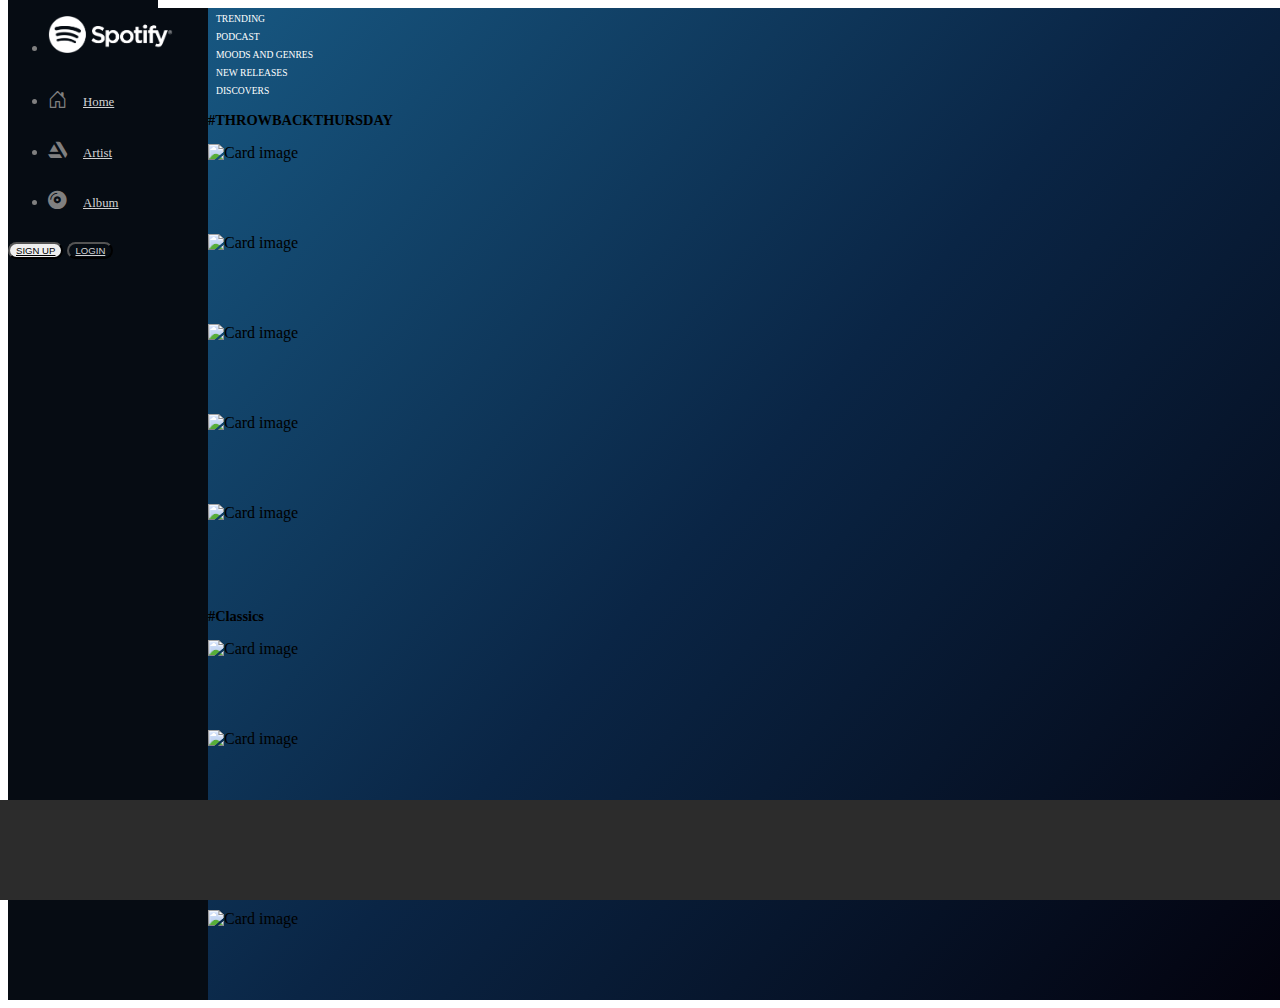
==== index.html @ 0206391d "responsive changes to both index-main and also navigation components" ====
<!DOCTYPE html>
<html lang="en">
  <head>
    <!-- Required meta tags -->
    <meta charset="utf-8" />
    <meta
      name="viewport"
      content="width=device-width, initial-scale=1, shrink-to-fit=no"
    />
    <!-- Bootstrap CSS -->
    <link
      rel="stylesheet"
      href="https://cdn.jsdelivr.net/npm/bootstrap@4.6.0/dist/css/bootstrap.min.css"
      integrity="sha384-B0vP5xmATw1+K9KRQjQERJvTumQW0nPEzvF6L/Z6nronJ3oUOFUFpCjEUQouq2+l"
      crossorigin="anonymous"
    />
    <link
      rel="stylesheet"
      href="https://cdnjs.cloudflare.com/ajax/libs/font-awesome/5.15.2/css/all.min.css"
    />
    <link
      rel="stylesheet"
      href="https://cdn.jsdelivr.net/npm/bootstrap-icons@1.4.0/font/bootstrap-icons.css"
    />
    <link rel="stylesheet" href="./css/global.css" />
    <link rel="stylesheet" href="./css/index/index.css" />
    <title>Spotify | Home</title>
  </head>
  <body>
    <section id="sidenav">
      <!-- Side-nav javascript automatically injected during window load in app.js -->
    </section>

    <!-- Main content -->
    <main id="index-main">
      <div class="container-flex p-4">
        <div class="d-flex mb-3 justify-content-center">
          <div><a href="#">TRENDING</a></div>
          <div><a href="#">PODCAST</a></div>
          <div><a href="#">MOODS AND GENRES</a></div>
          <div><a href="#">NEW RELEASES</a></div>
          <div><a href="#">DISCOVERS</a></div>
        </div>
        <div class="">
          <h3 class="text-white mb-3">#THROWBACKTHURSDAY</h3>
          <div style="width: 100%" class="row justify-content-start">
            <div class="col col-md-2">
              <div class="card bg-dark text-white">
                <img
                  class="card-img"
                  src="https://i.scdn.co/image/ab67616d0000b2733584b98b7cad9e21e79e1719"
                  alt="Card image"
                />
                <div class="card-img-overlay"></div>
              </div>
            </div>
            <div class="col col-md-2">
              <div class="card bg-dark text-white">
                <img
                  class="card-img"
                  src="https://i.scdn.co/image/ab67616d00001e025b18abb5facf12c82192bda7"
                  alt="Card image"
                />
                <div class="card-img-overlay"></div>
              </div>
            </div>
            <div class="col col-md-2">
              <div class="card bg-dark text-white">
                <!-- Goin' Places The Jacksons -->
                <img
                  class="card-img"
                  src="https://i.scdn.co/image/ab67616d00001e02c6fe3ab8798baccb899c6b9e"
                  alt="Card image"
                />
                <div class="card-img-overlay"></div>
              </div>
            </div>
            <div class="col col-md-2">
              <div class="card bg-dark text-white">
                <img
                  class="card-img"
                  src="https://i.scdn.co/image/ab67616d00001e02b3bd6493ad6e29dcd2ad5a37"
                  alt="Card image"
                />
                <div class="card-img-overlay"></div>
              </div>
            </div>
            <div class="col col-md-2">
              <div class="card bg-dark text-white">
                <img
                  class="card-img"
                  src="https://i.scdn.co/image/ab67616d00001e021d4198aa7db74082ca9c80f2"
                  alt="Card image"
                />
                <div class="card-img-overlay"></div>
              </div>
            </div>
          </div>
        </div>
        <div class="p-xs-1 p-sm-3 p-md-4">
          <h3 class="text-white mb-4">#Classics</h3>
          <div class="row">
            <div class="card bg-dark text-white">
              <!-- Phill Easy Lover -->
              <img
                class="card-img"
                src="https://i.scdn.co/image/ab67616d00001e02d05d00a34eee4d09ec104298"
                alt="Card image"
              />
              <div class="card-img-overlay"></div>
            </div>
            <div class="card bg-dark text-white">
              <img
                class="card-img"
                src="https://i.scdn.co/image/ab67616d0000b2733584b98b7cad9e21e79e1719"
                alt="Card image"
              />
              <div class="card-img-overlay"></div>
            </div>
            <div class="card bg-dark text-white">
              <!-- The Jacksons -->
              <img
                class="card-img"
                src="https://thisis-images.scdn.co/37i9dQZF1DZ06evO1sR3HY-large.jpg"
                alt="Card image"
              />
              <div class="card-img-overlay"></div>
            </div>
            <div class="card bg-dark text-white">
              <img
                class="card-img"
                src="https://i.scdn.co/image/ab67616d0000b2733584b98b7cad9e21e79e1719"
                alt="Card image"
              />
              <div class="card-img-overlay"></div>
            </div>
          </div>
        </div>
      </div>
    </main>

    <!-- playbar -->
    <div id="playbar"></div>

    <script
      src="https://code.jquery.com/jquery-3.5.1.slim.min.js"
      integrity="sha384-DfXdz2htPH0lsSSs5nCTpuj/zy4C+OGpamoFVy38MVBnE+IbbVYUew+OrCXaRkfj"
      crossorigin="anonymous"
    ></script>
    <script
      src="https://cdn.jsdelivr.net/npm/bootstrap@4.6.0/dist/js/bootstrap.bundle.min.js"
      integrity="sha384-Piv4xVNRyMGpqkS2by6br4gNJ7DXjqk09RmUpJ8jgGtD7zP9yug3goQfGII0yAns"
      crossorigin="anonymous"
    ></script>
    <script src="app.js" type="module"></script>
  </body>
</html>
---- css/global.css ----
/*
GLOBAL STYLES FOR SHARED COMPONENTS AND UI ELEMENTS
IE NAVBAR AND PLAYBAR/FOOTER
*/
body {
  min-height: 100vh;
  display: -webkit-box;
  display: -ms-flexbox;
  display: flex;
  width: 100%;
}

nav {
  height: 100%;
  color: white;
  width: 200px;
  background-color: #060c13;
}

nav .nav-container {
  top: 0;
  bottom: 0;
  position: fixed;
  background-color: #060c13;
  width: 150px;
}

nav img {
  min-width: 100px;
  max-width: 125px;
}

nav a {
  color: lightgray;
  font-weight: 500;
  font-size: 0.8rem;
  margin-bottom: 2rem;
}

nav li:first-child {
  margin-bottom: 2rem;
}

nav .menu-container {
  min-height: 80vh;
}

nav li {
  margin-bottom: 1.8rem;
  color: #808080;
  cursor: pointer;
}

nav li:hover {
  color: white;
}

nav a:hover,
nav li a:hover {
  color: white;
  text-decoration: none;
}

nav i {
  margin-right: 1rem;
  font-size: 1.2rem;
}

nav .btn {
  border-radius: 25px;
  font-size: 0.6rem;
}

nav .btn-signup a {
  color: black;
  font-size: 0.6rem;
}

nav .btn-login {
  background: none;
  color: white;
  font-size: 0.6rem;
}

nav .btn-login a {
  font-size: 0.6rem;
}

nav .btn-login:hover {
  background-color: #2c2c2c;
  color: white;
}

main {
  width: 100%;
}

#playbar {
  left: 0;
  bottom: 0;
  width: 100%;
  height: 100px;
  position: fixed;
  background-color: #2c2c2c;
}
/*# sourceMappingURL=global.css.map */
---- css/index/index.css ----
#index-main {
  background: #03020d;
  background: linear-gradient(311deg, #03020d 0%, #0a2545 51%, #175781 100%);
}

#index-main h3 {
  font-size: 0.9rem;
}

#index-main a {
  color: white;
  margin: 0 0.5rem;
  font-size: 0.6rem;
  font-weight: 500;
  text-decoration: none;
}

#index-main .card {
  min-width: 90px;
  min-height: 90px;
  max-width: 200px;
  max-height: 200px;
  cursor: pointer;
}

h1 {
  color: lightblue;
}
/*# sourceMappingURL=index.css.map */
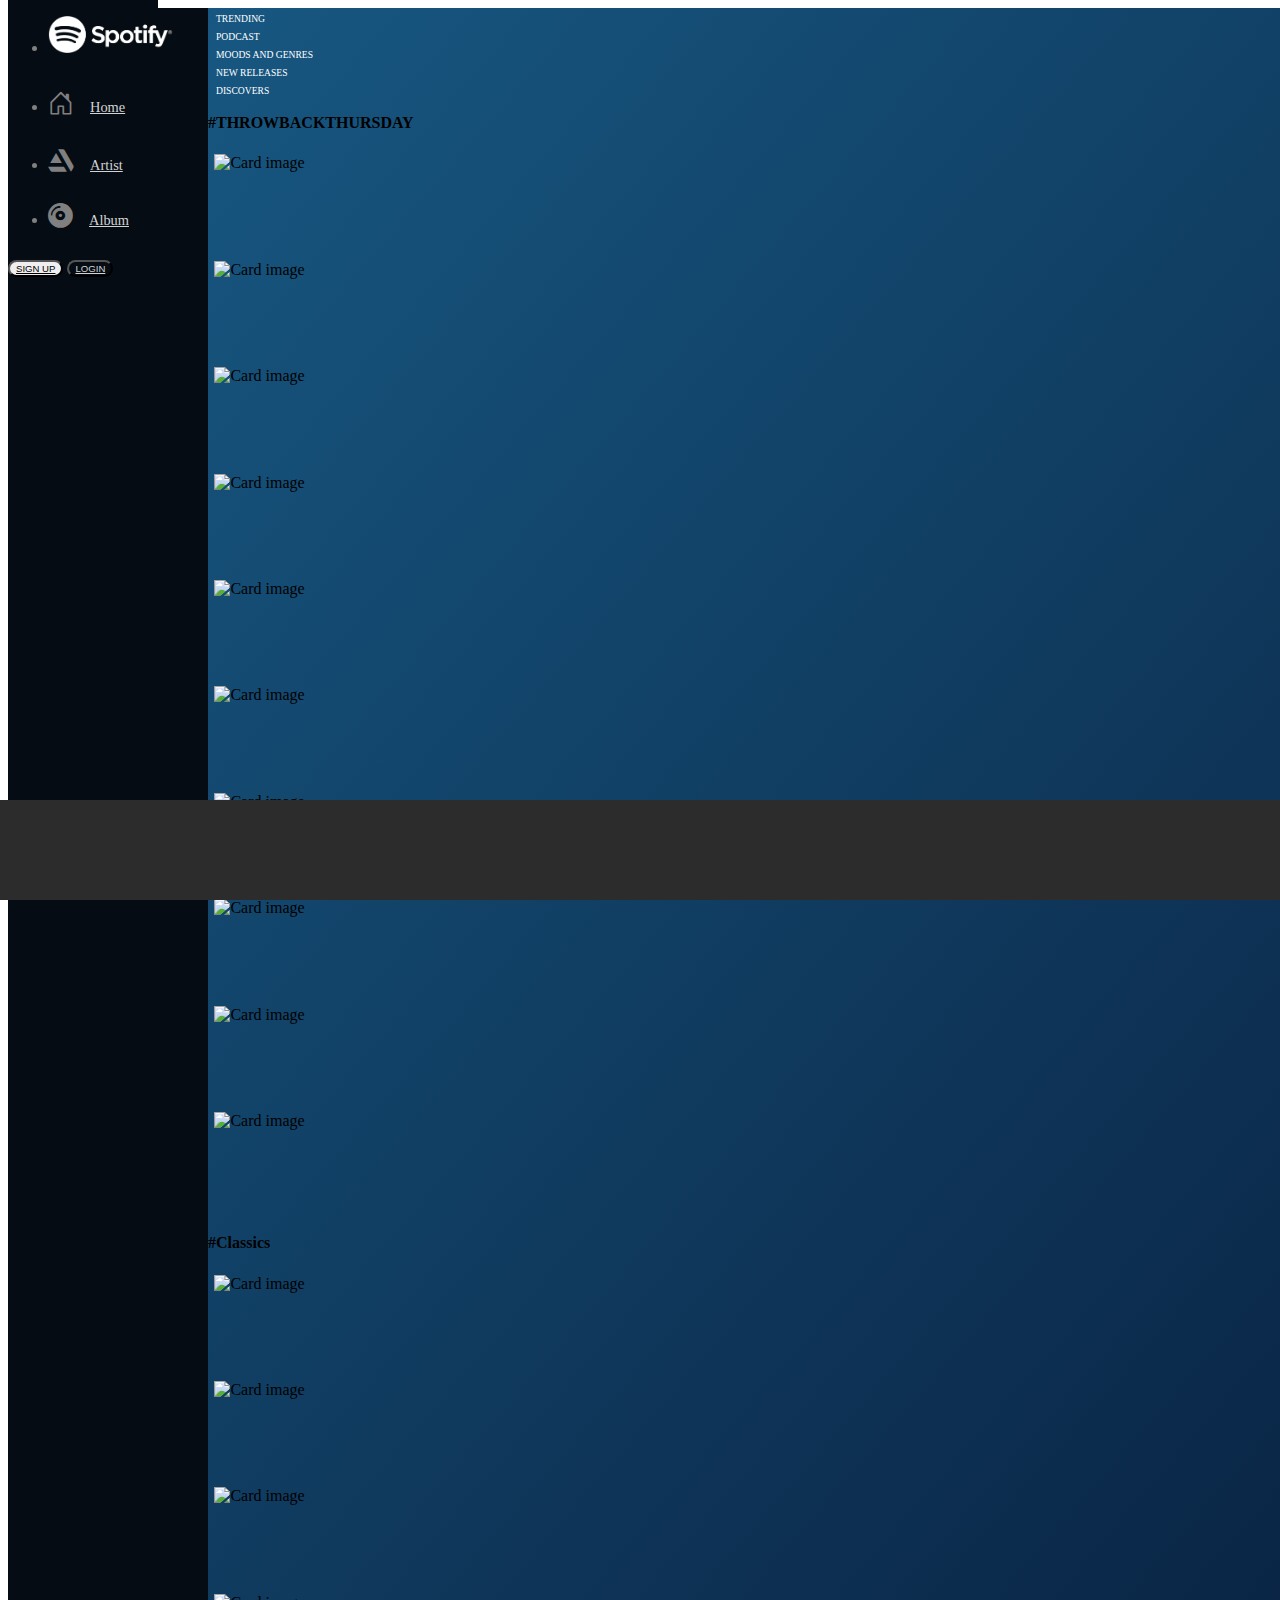
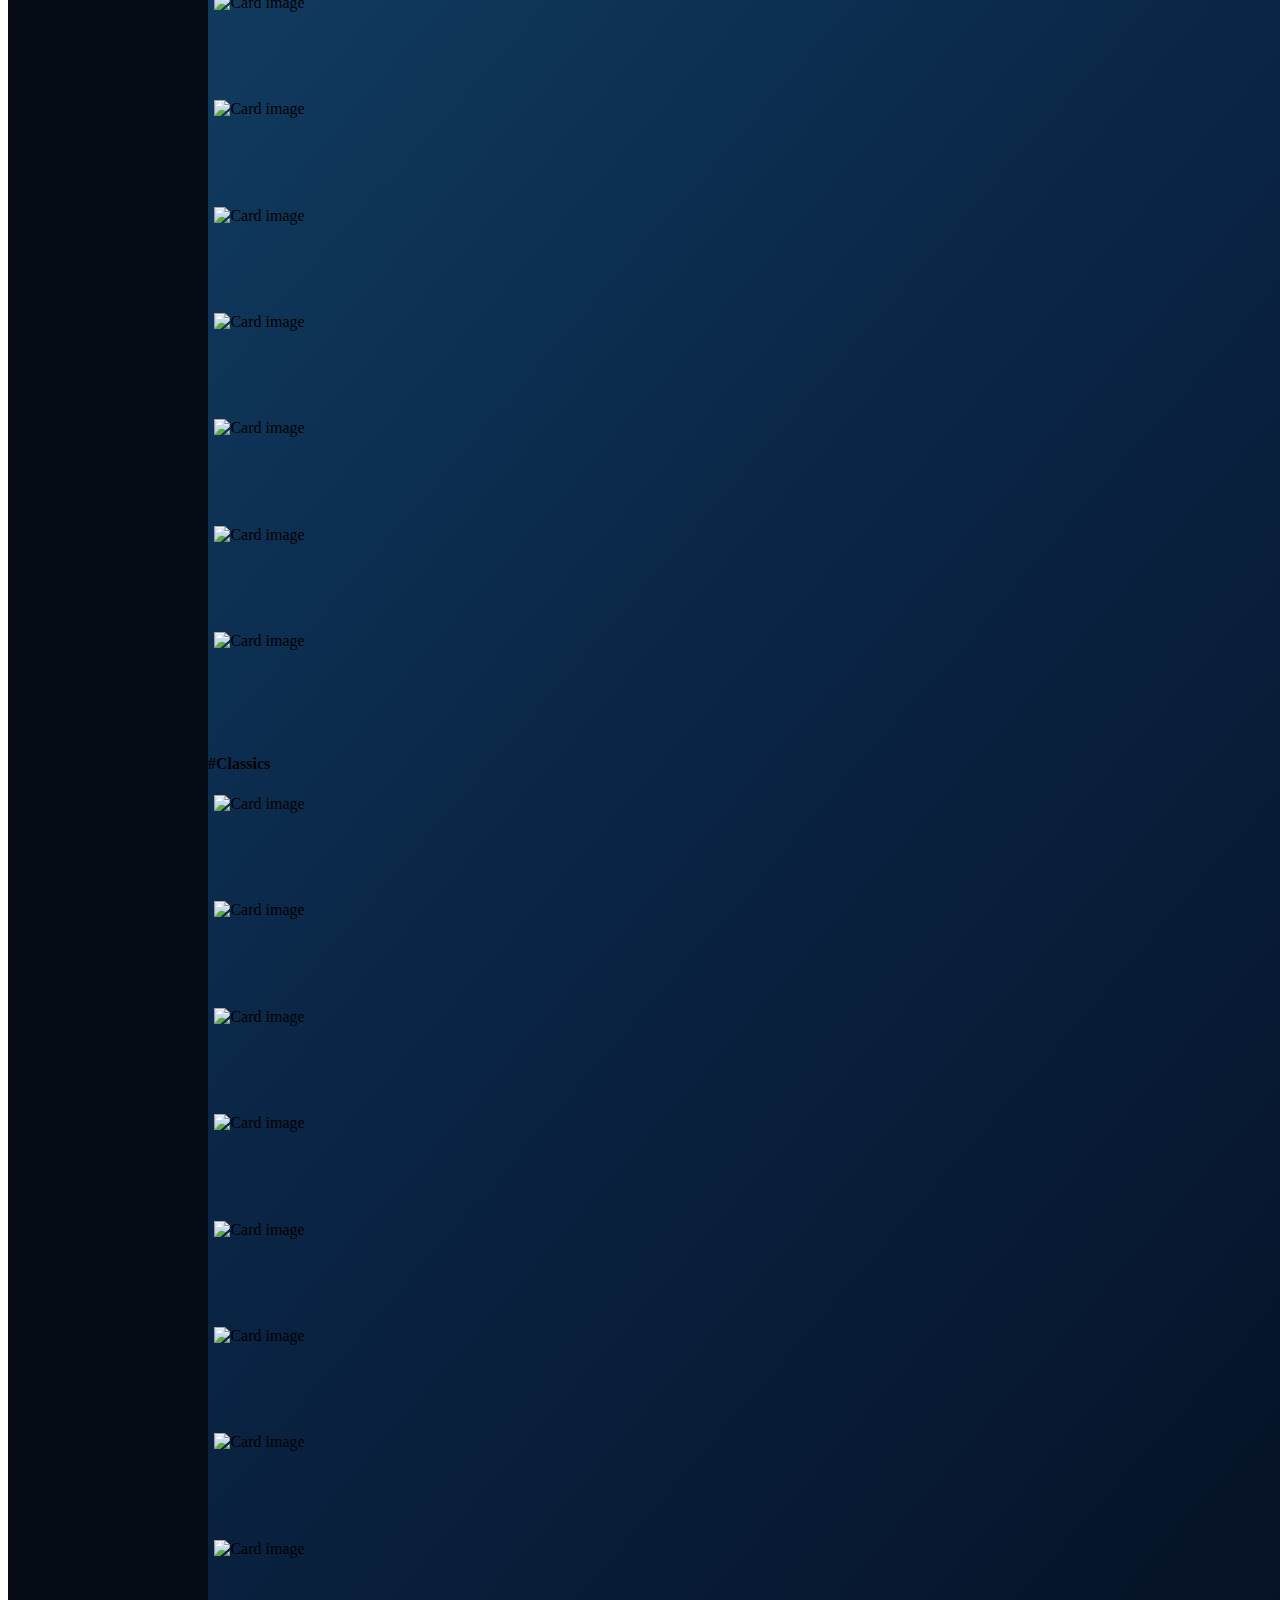
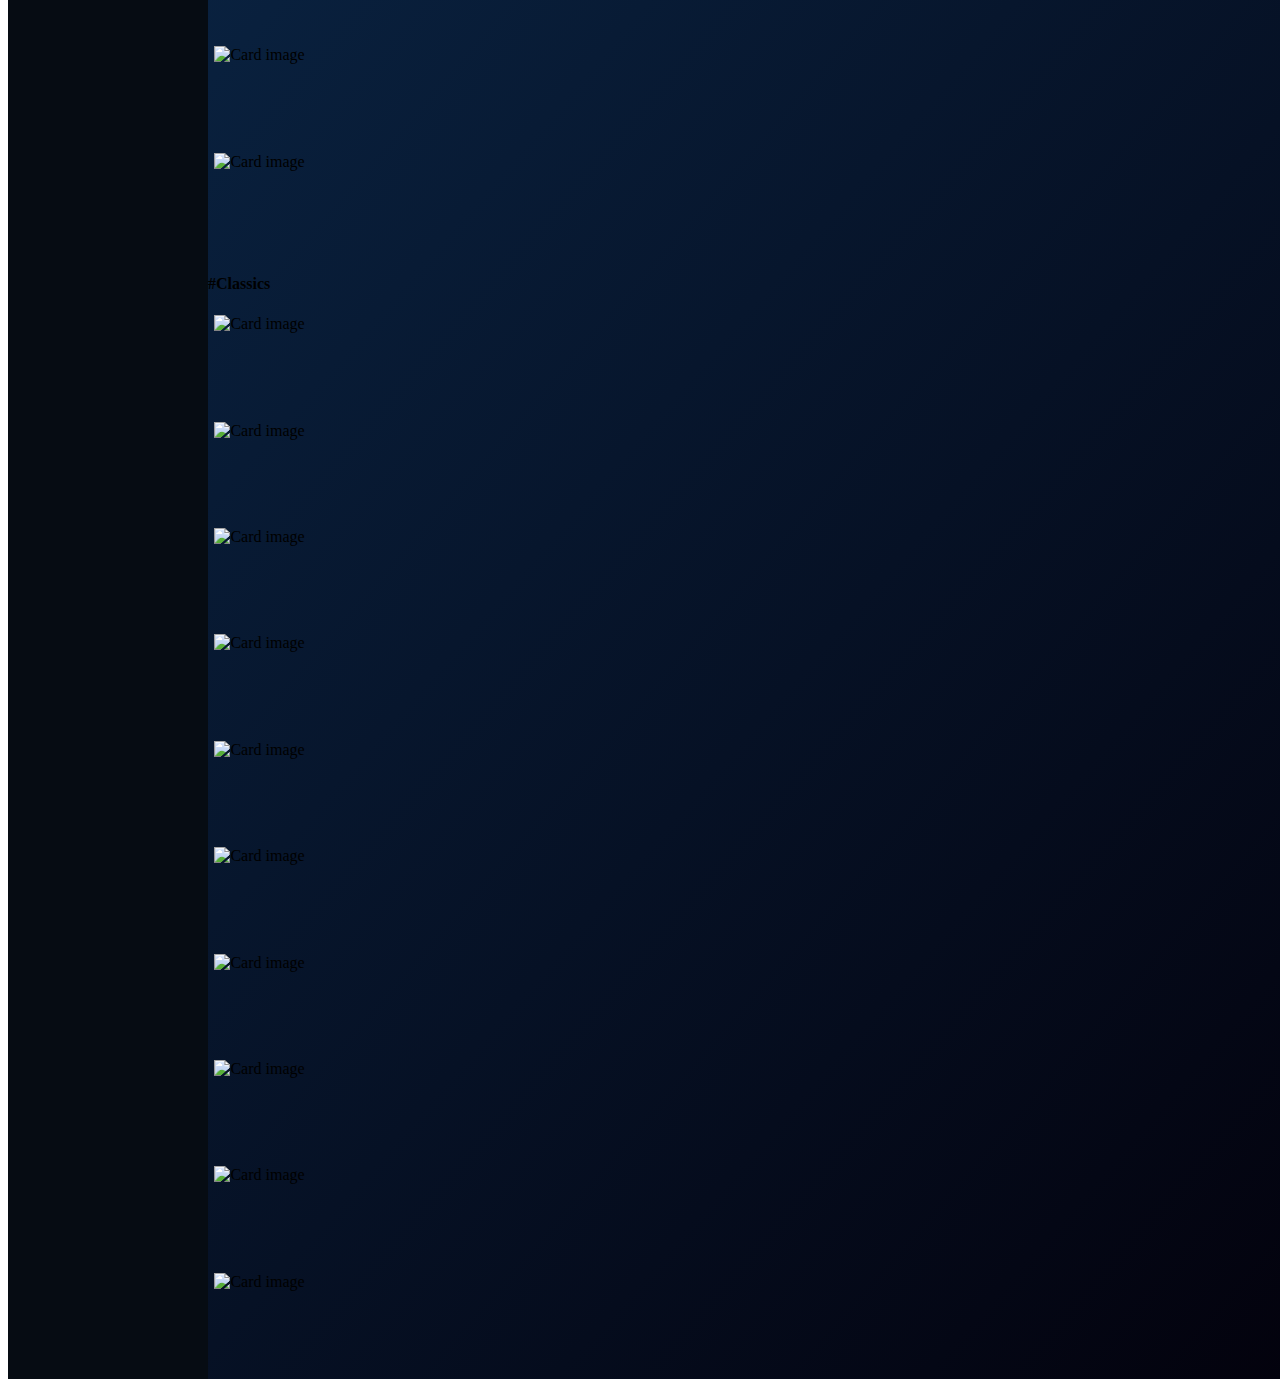
==== commit 48cfcf56: "Merge branch 'dev' into toni" ====
--- a/index.html
+++ b/index.html
@@ -34,105 +34,452 @@
     <!-- Main content -->
     <main id="index-main">
       <div class="container-flex p-4">
-        <div class="d-flex mb-3 justify-content-center">
-          <div><a href="#">TRENDING</a></div>
-          <div><a href="#">PODCAST</a></div>
-          <div><a href="#">MOODS AND GENRES</a></div>
-          <div><a href="#">NEW RELEASES</a></div>
-          <div><a href="#">DISCOVERS</a></div>
-        </div>
-        <div class="">
-          <h3 class="text-white mb-3">#THROWBACKTHURSDAY</h3>
-          <div style="width: 100%" class="row justify-content-start">
-            <div class="col col-md-2">
-              <div class="card bg-dark text-white">
-                <img
-                  class="card-img"
-                  src="https://i.scdn.co/image/ab67616d0000b2733584b98b7cad9e21e79e1719"
-                  alt="Card image"
-                />
-                <div class="card-img-overlay"></div>
-              </div>
-            </div>
-            <div class="col col-md-2">
-              <div class="card bg-dark text-white">
-                <img
-                  class="card-img"
-                  src="https://i.scdn.co/image/ab67616d00001e025b18abb5facf12c82192bda7"
-                  alt="Card image"
-                />
-                <div class="card-img-overlay"></div>
-              </div>
-            </div>
-            <div class="col col-md-2">
-              <div class="card bg-dark text-white">
-                <!-- Goin' Places The Jacksons -->
-                <img
-                  class="card-img"
-                  src="https://i.scdn.co/image/ab67616d00001e02c6fe3ab8798baccb899c6b9e"
-                  alt="Card image"
-                />
-                <div class="card-img-overlay"></div>
-              </div>
-            </div>
-            <div class="col col-md-2">
-              <div class="card bg-dark text-white">
-                <img
-                  class="card-img"
-                  src="https://i.scdn.co/image/ab67616d00001e02b3bd6493ad6e29dcd2ad5a37"
-                  alt="Card image"
-                />
-                <div class="card-img-overlay"></div>
-              </div>
-            </div>
-            <div class="col col-md-2">
-              <div class="card bg-dark text-white">
-                <img
-                  class="card-img"
-                  src="https://i.scdn.co/image/ab67616d00001e021d4198aa7db74082ca9c80f2"
-                  alt="Card image"
-                />
-                <div class="card-img-overlay"></div>
-              </div>
-            </div>
+        <div class="d-flex mb-4 justify-content-center">
+          <div class="row justify-content-center">
+            <div><a href="#">TRENDING</a></div>
+            <div><a href="#">PODCAST</a></div>
+            <div><a href="#">MOODS AND GENRES</a></div>
+            <div><a href="#">NEW RELEASES</a></div>
+            <div><a href="#">DISCOVERS</a></div>
           </div>
         </div>
-        <div class="p-xs-1 p-sm-3 p-md-4">
-          <h3 class="text-white mb-4">#Classics</h3>
-          <div class="row">
-            <div class="card bg-dark text-white">
-              <!-- Phill Easy Lover -->
-              <img
-                class="card-img"
-                src="https://i.scdn.co/image/ab67616d00001e02d05d00a34eee4d09ec104298"
-                alt="Card image"
-              />
-              <div class="card-img-overlay"></div>
-            </div>
-            <div class="card bg-dark text-white">
-              <img
-                class="card-img"
-                src="https://i.scdn.co/image/ab67616d0000b2733584b98b7cad9e21e79e1719"
-                alt="Card image"
-              />
-              <div class="card-img-overlay"></div>
-            </div>
-            <div class="card bg-dark text-white">
-              <!-- The Jacksons -->
-              <img
-                class="card-img"
-                src="https://thisis-images.scdn.co/37i9dQZF1DZ06evO1sR3HY-large.jpg"
-                alt="Card image"
-              />
-              <div class="card-img-overlay"></div>
-            </div>
-            <div class="card bg-dark text-white">
-              <img
-                class="card-img"
-                src="https://i.scdn.co/image/ab67616d0000b2733584b98b7cad9e21e79e1719"
-                alt="Card image"
-              />
-              <div class="card-img-overlay"></div>
+        <div class="mb-4 container-flex">
+          <h3 class="text-white mb-3">#THROWBACKTHURSDAY</h3>
+          <div
+            style="width: 100%"
+            class="row no-gutters flex-nowrap justify-content-start"
+          >
+            <div class="col">
+              <div class="card bg-dark text-white">
+                <img
+                  class="card-img"
+                  src="https://i.scdn.co/image/ab67616d0000b2733584b98b7cad9e21e79e1719"
+                  alt="Card image"
+                />
+                <div class="card-img-overlay"></div>
+              </div>
+            </div>
+            <div class="col">
+              <div class="card bg-dark text-white">
+                <img
+                  class="card-img"
+                  src="https://i.scdn.co/image/ab67616d00001e025b18abb5facf12c82192bda7"
+                  alt="Card image"
+                />
+                <div class="card-img-overlay"></div>
+              </div>
+            </div>
+            <div class="col">
+              <div class="card bg-dark text-white">
+                <!-- Goin' Places The Jacksons -->
+                <img
+                  class="card-img"
+                  src="https://i.scdn.co/image/ab67616d00001e02c6fe3ab8798baccb899c6b9e"
+                  alt="Card image"
+                />
+                <div class="card-img-overlay"></div>
+              </div>
+            </div>
+            <div class="col">
+              <div class="card bg-dark text-white">
+                <img
+                  class="card-img"
+                  src="https://i.scdn.co/image/ab67616d00001e02b3bd6493ad6e29dcd2ad5a37"
+                  alt="Card image"
+                />
+                <div class="card-img-overlay"></div>
+              </div>
+            </div>
+            <div class="col">
+              <div class="card bg-dark text-white">
+                <img
+                  class="card-img"
+                  src="https://i.scdn.co/image/ab67616d00001e021d4198aa7db74082ca9c80f2"
+                  alt="Card image"
+                />
+                <div class="card-img-overlay"></div>
+              </div>
+            </div>
+            <div class="col">
+              <div class="card bg-dark text-white">
+                <img
+                  class="card-img"
+                  src="https://i.scdn.co/image/ab67616d0000b2733584b98b7cad9e21e79e1719"
+                  alt="Card image"
+                />
+                <div class="card-img-overlay"></div>
+              </div>
+            </div>
+            <div class="col">
+              <div class="card bg-dark text-white">
+                <img
+                  class="card-img"
+                  src="https://i.scdn.co/image/ab67616d00001e025b18abb5facf12c82192bda7"
+                  alt="Card image"
+                />
+                <div class="card-img-overlay"></div>
+              </div>
+            </div>
+            <div class="col">
+              <div class="card bg-dark text-white">
+                <!-- Goin' Places The Jacksons -->
+                <img
+                  class="card-img"
+                  src="https://i.scdn.co/image/ab67616d00001e02c6fe3ab8798baccb899c6b9e"
+                  alt="Card image"
+                />
+                <div class="card-img-overlay"></div>
+              </div>
+            </div>
+            <div class="col">
+              <div class="card bg-dark text-white">
+                <img
+                  class="card-img"
+                  src="https://i.scdn.co/image/ab67616d00001e02b3bd6493ad6e29dcd2ad5a37"
+                  alt="Card image"
+                />
+                <div class="card-img-overlay"></div>
+              </div>
+            </div>
+            <div class="col">
+              <div class="card bg-dark text-white">
+                <img
+                  class="card-img"
+                  src="https://i.scdn.co/image/ab67616d00001e021d4198aa7db74082ca9c80f2"
+                  alt="Card image"
+                />
+                <div class="card-img-overlay"></div>
+              </div>
+            </div>
+          </div>
+        </div>
+        <div class="mb-4 container-flex">
+          <h3 class="text-white mb-3">#Classics</h3>
+          <div
+            style="width: 100%"
+            class="row no-gutters flex-nowrap justify-content-start"
+          >
+            <div class="col">
+              <div class="card bg-dark text-white">
+                <img
+                  class="card-img"
+                  src="https://i.scdn.co/image/ab67616d0000b2733584b98b7cad9e21e79e1719"
+                  alt="Card image"
+                />
+                <div class="card-img-overlay"></div>
+              </div>
+            </div>
+            <div class="col">
+              <div class="card bg-dark text-white">
+                <img
+                  class="card-img"
+                  src="https://i.scdn.co/image/ab67616d00001e025b18abb5facf12c82192bda7"
+                  alt="Card image"
+                />
+                <div class="card-img-overlay"></div>
+              </div>
+            </div>
+            <div class="col">
+              <div class="card bg-dark text-white">
+                <!-- Goin' Places The Jacksons -->
+                <img
+                  class="card-img"
+                  src="https://i.scdn.co/image/ab67616d00001e02c6fe3ab8798baccb899c6b9e"
+                  alt="Card image"
+                />
+                <div class="card-img-overlay"></div>
+              </div>
+            </div>
+            <div class="col">
+              <div class="card bg-dark text-white">
+                <img
+                  class="card-img"
+                  src="https://i.scdn.co/image/ab67616d00001e02b3bd6493ad6e29dcd2ad5a37"
+                  alt="Card image"
+                />
+                <div class="card-img-overlay"></div>
+              </div>
+            </div>
+            <div class="col">
+              <div class="card bg-dark text-white">
+                <img
+                  class="card-img"
+                  src="https://i.scdn.co/image/ab67616d00001e021d4198aa7db74082ca9c80f2"
+                  alt="Card image"
+                />
+                <div class="card-img-overlay"></div>
+              </div>
+            </div>
+            <div class="col">
+              <div class="card bg-dark text-white">
+                <img
+                  class="card-img"
+                  src="https://i.scdn.co/image/ab67616d0000b2733584b98b7cad9e21e79e1719"
+                  alt="Card image"
+                />
+                <div class="card-img-overlay"></div>
+              </div>
+            </div>
+            <div class="col">
+              <div class="card bg-dark text-white">
+                <img
+                  class="card-img"
+                  src="https://i.scdn.co/image/ab67616d00001e025b18abb5facf12c82192bda7"
+                  alt="Card image"
+                />
+                <div class="card-img-overlay"></div>
+              </div>
+            </div>
+            <div class="col">
+              <div class="card bg-dark text-white">
+                <!-- Goin' Places The Jacksons -->
+                <img
+                  class="card-img"
+                  src="https://i.scdn.co/image/ab67616d00001e02c6fe3ab8798baccb899c6b9e"
+                  alt="Card image"
+                />
+                <div class="card-img-overlay"></div>
+              </div>
+            </div>
+            <div class="col">
+              <div class="card bg-dark text-white">
+                <img
+                  class="card-img"
+                  src="https://i.scdn.co/image/ab67616d00001e02b3bd6493ad6e29dcd2ad5a37"
+                  alt="Card image"
+                />
+                <div class="card-img-overlay"></div>
+              </div>
+            </div>
+            <div class="col">
+              <div class="card bg-dark text-white">
+                <img
+                  class="card-img"
+                  src="https://i.scdn.co/image/ab67616d00001e021d4198aa7db74082ca9c80f2"
+                  alt="Card image"
+                />
+                <div class="card-img-overlay"></div>
+              </div>
+            </div>
+          </div>
+        </div>
+        <div class="mb-4 container-flex">
+          <h3 class="text-white mb-3">#Classics</h3>
+          <div
+            style="width: 100%"
+            class="row no-gutters flex-nowrap justify-content-start"
+          >
+            <div class="col">
+              <div class="card bg-dark text-white">
+                <img
+                  class="card-img"
+                  src="https://i.scdn.co/image/ab67616d0000b2733584b98b7cad9e21e79e1719"
+                  alt="Card image"
+                />
+                <div class="card-img-overlay"></div>
+              </div>
+            </div>
+            <div class="col">
+              <div class="card bg-dark text-white">
+                <img
+                  class="card-img"
+                  src="https://i.scdn.co/image/ab67616d00001e025b18abb5facf12c82192bda7"
+                  alt="Card image"
+                />
+                <div class="card-img-overlay"></div>
+              </div>
+            </div>
+            <div class="col">
+              <div class="card bg-dark text-white">
+                <!-- Goin' Places The Jacksons -->
+                <img
+                  class="card-img"
+                  src="https://i.scdn.co/image/ab67616d00001e02c6fe3ab8798baccb899c6b9e"
+                  alt="Card image"
+                />
+                <div class="card-img-overlay"></div>
+              </div>
+            </div>
+            <div class="col">
+              <div class="card bg-dark text-white">
+                <img
+                  class="card-img"
+                  src="https://i.scdn.co/image/ab67616d00001e02b3bd6493ad6e29dcd2ad5a37"
+                  alt="Card image"
+                />
+                <div class="card-img-overlay"></div>
+              </div>
+            </div>
+            <div class="col">
+              <div class="card bg-dark text-white">
+                <img
+                  class="card-img"
+                  src="https://i.scdn.co/image/ab67616d00001e021d4198aa7db74082ca9c80f2"
+                  alt="Card image"
+                />
+                <div class="card-img-overlay"></div>
+              </div>
+            </div>
+            <div class="col">
+              <div class="card bg-dark text-white">
+                <img
+                  class="card-img"
+                  src="https://i.scdn.co/image/ab67616d0000b2733584b98b7cad9e21e79e1719"
+                  alt="Card image"
+                />
+                <div class="card-img-overlay"></div>
+              </div>
+            </div>
+            <div class="col">
+              <div class="card bg-dark text-white">
+                <img
+                  class="card-img"
+                  src="https://i.scdn.co/image/ab67616d00001e025b18abb5facf12c82192bda7"
+                  alt="Card image"
+                />
+                <div class="card-img-overlay"></div>
+              </div>
+            </div>
+            <div class="col">
+              <div class="card bg-dark text-white">
+                <!-- Goin' Places The Jacksons -->
+                <img
+                  class="card-img"
+                  src="https://i.scdn.co/image/ab67616d00001e02c6fe3ab8798baccb899c6b9e"
+                  alt="Card image"
+                />
+                <div class="card-img-overlay"></div>
+              </div>
+            </div>
+            <div class="col">
+              <div class="card bg-dark text-white">
+                <img
+                  class="card-img"
+                  src="https://i.scdn.co/image/ab67616d00001e02b3bd6493ad6e29dcd2ad5a37"
+                  alt="Card image"
+                />
+                <div class="card-img-overlay"></div>
+              </div>
+            </div>
+            <div class="col">
+              <div class="card bg-dark text-white">
+                <img
+                  class="card-img"
+                  src="https://i.scdn.co/image/ab67616d00001e021d4198aa7db74082ca9c80f2"
+                  alt="Card image"
+                />
+                <div class="card-img-overlay"></div>
+              </div>
+            </div>
+          </div>
+        </div>
+        <div class="mb-4 container-flex">
+          <h3 class="text-white mb-3">#Classics</h3>
+          <div
+            style="width: 100%"
+            class="row no-gutters flex-nowrap justify-content-start"
+          >
+            <div class="col">
+              <div class="card bg-dark text-white">
+                <img
+                  class="card-img"
+                  src="https://i.scdn.co/image/ab67616d0000b2733584b98b7cad9e21e79e1719"
+                  alt="Card image"
+                />
+                <div class="card-img-overlay"></div>
+              </div>
+            </div>
+            <div class="col">
+              <div class="card bg-dark text-white">
+                <img
+                  class="card-img"
+                  src="https://i.scdn.co/image/ab67616d00001e025b18abb5facf12c82192bda7"
+                  alt="Card image"
+                />
+                <div class="card-img-overlay"></div>
+              </div>
+            </div>
+            <div class="col">
+              <div class="card bg-dark text-white">
+                <!-- Goin' Places The Jacksons -->
+                <img
+                  class="card-img"
+                  src="https://i.scdn.co/image/ab67616d00001e02c6fe3ab8798baccb899c6b9e"
+                  alt="Card image"
+                />
+                <div class="card-img-overlay"></div>
+              </div>
+            </div>
+            <div class="col">
+              <div class="card bg-dark text-white">
+                <img
+                  class="card-img"
+                  src="https://i.scdn.co/image/ab67616d00001e02b3bd6493ad6e29dcd2ad5a37"
+                  alt="Card image"
+                />
+                <div class="card-img-overlay"></div>
+              </div>
+            </div>
+            <div class="col">
+              <div class="card bg-dark text-white">
+                <img
+                  class="card-img"
+                  src="https://i.scdn.co/image/ab67616d00001e021d4198aa7db74082ca9c80f2"
+                  alt="Card image"
+                />
+                <div class="card-img-overlay"></div>
+              </div>
+            </div>
+            <div class="col">
+              <div class="card bg-dark text-white">
+                <img
+                  class="card-img"
+                  src="https://i.scdn.co/image/ab67616d0000b2733584b98b7cad9e21e79e1719"
+                  alt="Card image"
+                />
+                <div class="card-img-overlay"></div>
+              </div>
+            </div>
+            <div class="col">
+              <div class="card bg-dark text-white">
+                <img
+                  class="card-img"
+                  src="https://i.scdn.co/image/ab67616d00001e025b18abb5facf12c82192bda7"
+                  alt="Card image"
+                />
+                <div class="card-img-overlay"></div>
+              </div>
+            </div>
+            <div class="col">
+              <div class="card bg-dark text-white">
+                <!-- Goin' Places The Jacksons -->
+                <img
+                  class="card-img"
+                  src="https://i.scdn.co/image/ab67616d00001e02c6fe3ab8798baccb899c6b9e"
+                  alt="Card image"
+                />
+                <div class="card-img-overlay"></div>
+              </div>
+            </div>
+            <div class="col">
+              <div class="card bg-dark text-white">
+                <img
+                  class="card-img"
+                  src="https://i.scdn.co/image/ab67616d00001e02b3bd6493ad6e29dcd2ad5a37"
+                  alt="Card image"
+                />
+                <div class="card-img-overlay"></div>
+              </div>
+            </div>
+            <div class="col">
+              <div class="card bg-dark text-white">
+                <img
+                  class="card-img"
+                  src="https://i.scdn.co/image/ab67616d00001e021d4198aa7db74082ca9c80f2"
+                  alt="Card image"
+                />
+                <div class="card-img-overlay"></div>
+              </div>
             </div>
           </div>
         </div>
--- a/css/global.css
+++ b/css/global.css
@@ -33,7 +33,7 @@
 nav a {
   color: lightgray;
   font-weight: 500;
-  font-size: 0.8rem;
+  font-size: 0.9rem;
   margin-bottom: 2rem;
 }
 
@@ -63,7 +63,7 @@
 
 nav i {
   margin-right: 1rem;
-  font-size: 1.2rem;
+  font-size: 1.6rem;
 }
 
 nav .btn {
@@ -103,4 +103,10 @@
   position: fixed;
   background-color: #2c2c2c;
 }
+
+@media screen and (max-width: 768px) {
+  #sidenav {
+    display: none;
+  }
+}
 /*# sourceMappingURL=global.css.map */--- a/css/index/index.css
+++ b/css/index/index.css
@@ -4,7 +4,11 @@
 }
 
 #index-main h3 {
-  font-size: 0.9rem;
+  font-size: 1rem;
+}
+
+#index-main .row {
+  overflow: hidden;
 }
 
 #index-main a {
@@ -16,10 +20,11 @@
 }
 
 #index-main .card {
-  min-width: 90px;
-  min-height: 90px;
+  min-width: 100px;
+  min-height: 100px;
   max-width: 200px;
   max-height: 200px;
+  margin: 0.4rem;
   cursor: pointer;
 }
 
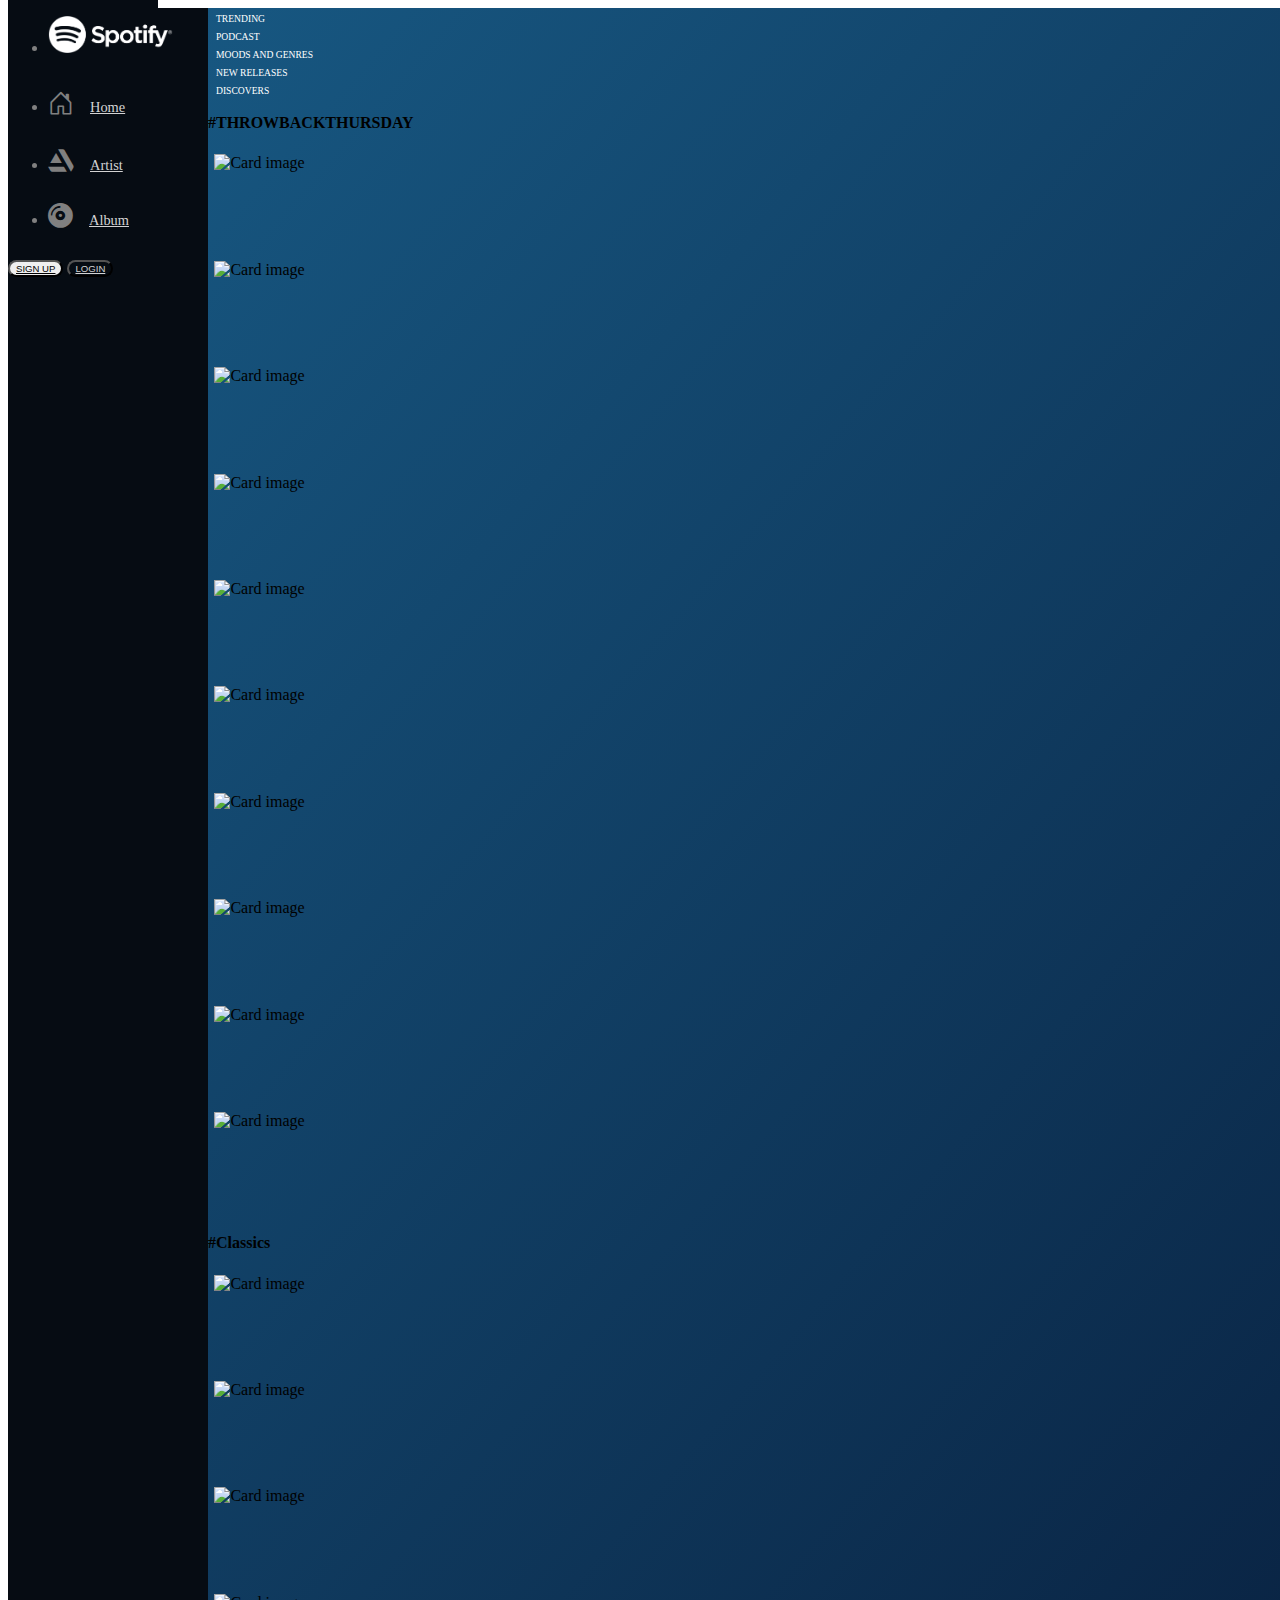
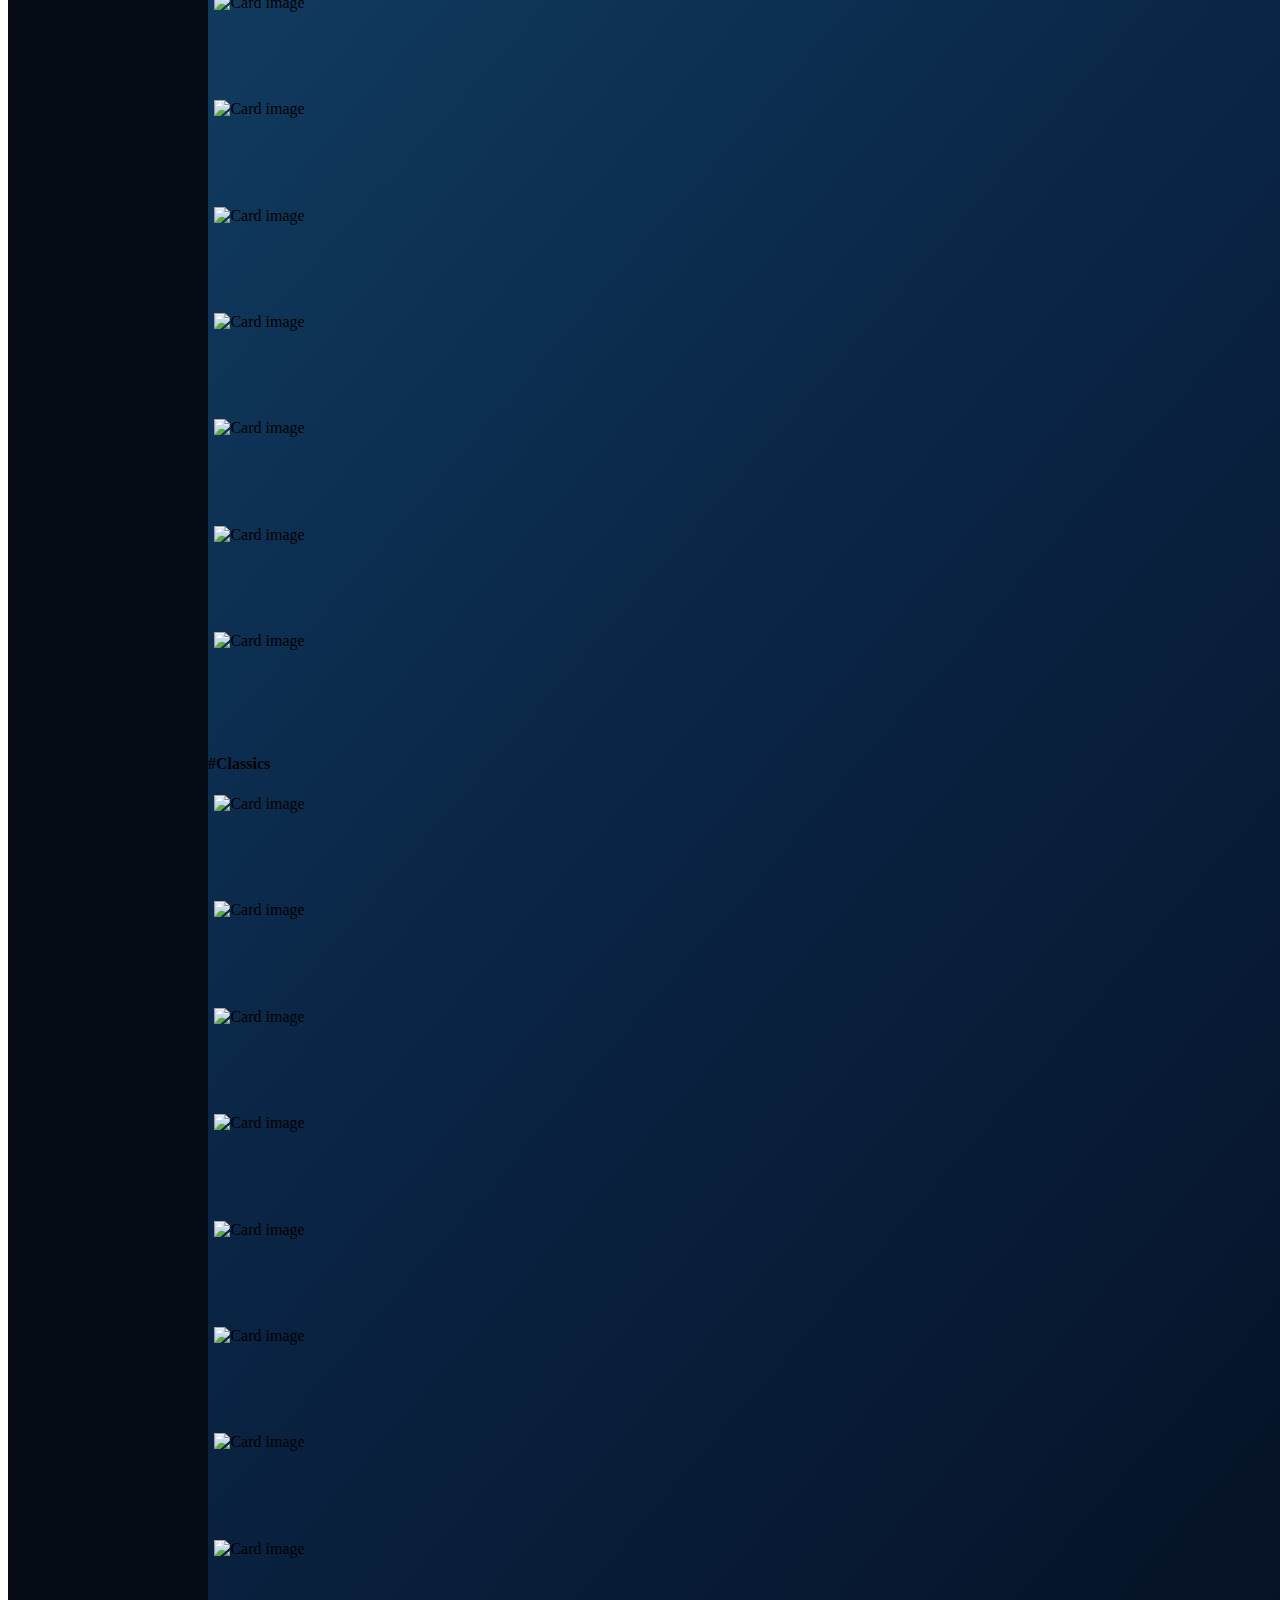
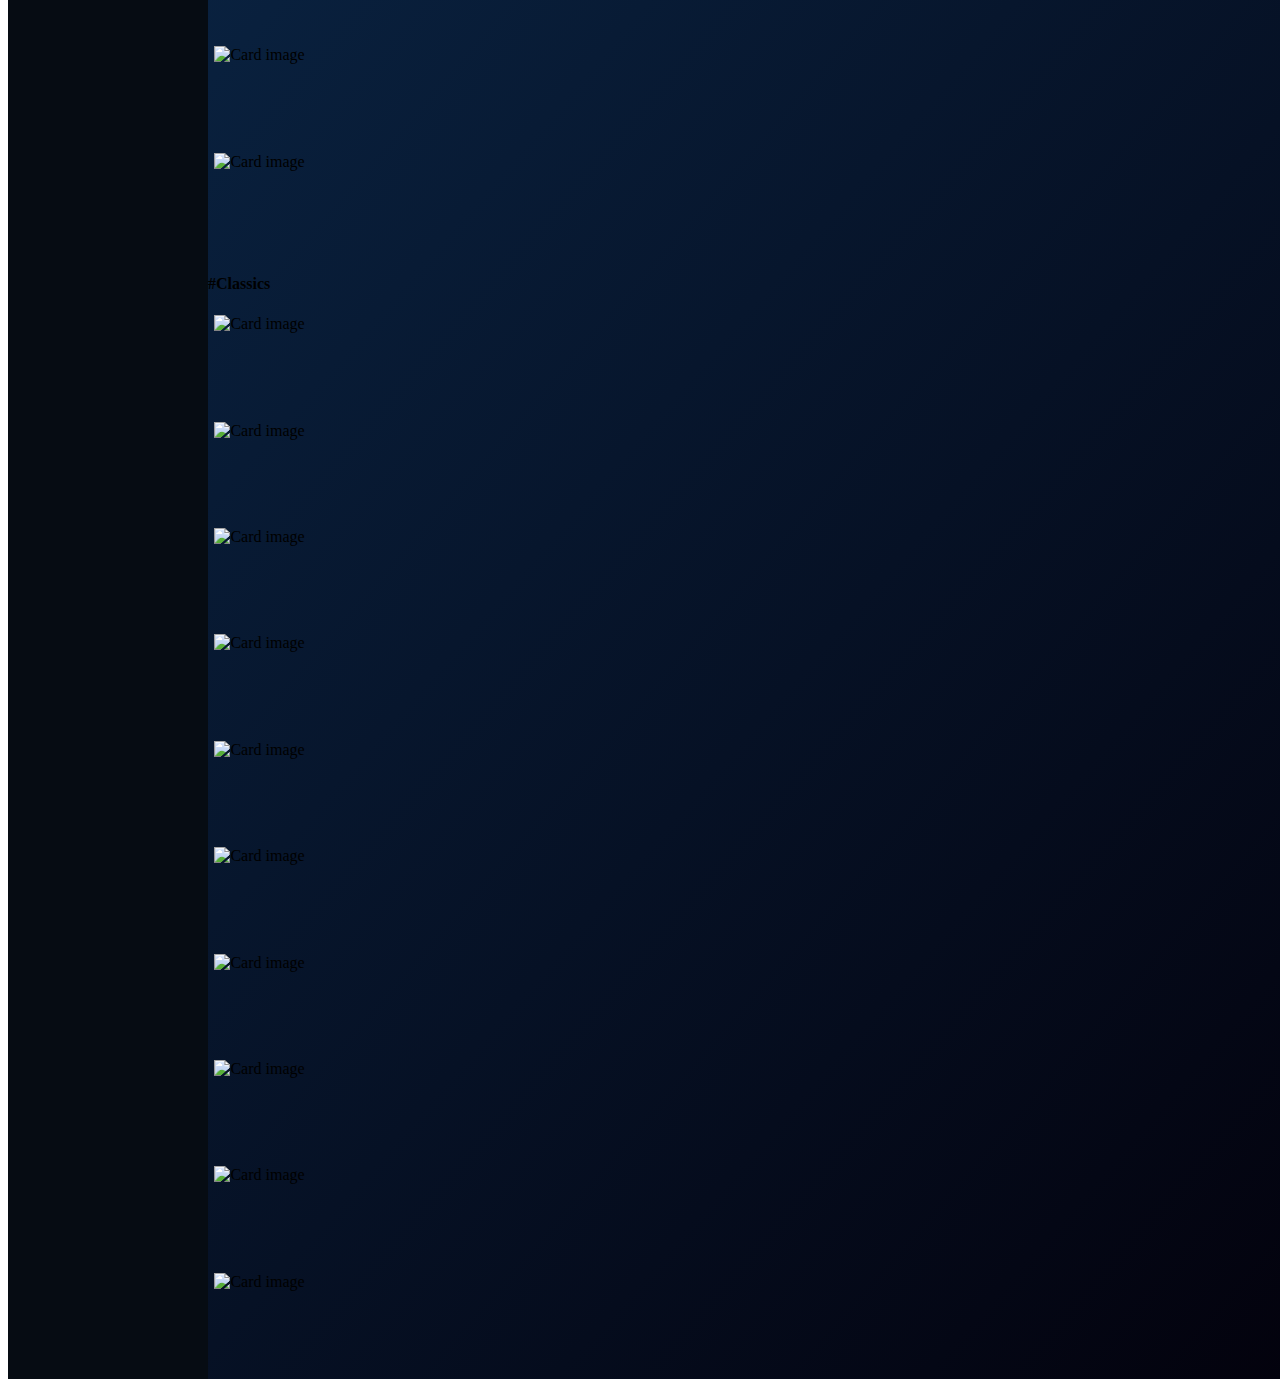
==== commit 978c4092: "added title logo" ====
--- a/index.html
+++ b/index.html
@@ -25,6 +25,7 @@
     <link rel="stylesheet" href="./css/global.css" />
     <link rel="stylesheet" href="./css/index/index.css" />
     <title>Spotify | Home</title>
+    <link rel="icon" href="../assets/favicon.ico" type="image/x-icon" />
   </head>
   <body>
     <section id="sidenav">
--- a/css/global.css
+++ b/css/global.css
@@ -7,6 +7,10 @@
   display: -webkit-box;
   display: -ms-flexbox;
   display: flex;
+  width: 100%;
+}
+
+main {
   width: 100%;
 }
 
@@ -91,17 +95,29 @@
   color: white;
 }
 
-main {
-  width: 100%;
-}
-
-#playbar {
+footer {
   left: 0;
   bottom: 0;
   width: 100%;
   height: 100px;
   position: fixed;
   background-color: #2c2c2c;
+  color: white;
+}
+
+footer a {
+  color: lightgray;
+  text-decoration: none;
+}
+
+footer a:hover,
+footer i:hover {
+  color: white;
+  text-decoration: none;
+}
+
+footer i {
+  font-size: 1.4rem;
 }
 
 @media screen and (max-width: 768px) {
@@ -109,4 +125,10 @@
     display: none;
   }
 }
+
+@media screen and (min-width: 768px) {
+  #mobile-footer-container {
+    display: none;
+  }
+}
 /*# sourceMappingURL=global.css.map */--- a/css/index/index.css
+++ b/css/index/index.css
@@ -22,8 +22,8 @@
 #index-main .card {
   min-width: 100px;
   min-height: 100px;
-  max-width: 200px;
-  max-height: 200px;
+  max-width: 250px;
+  max-height: 250px;
   margin: 0.4rem;
   cursor: pointer;
 }
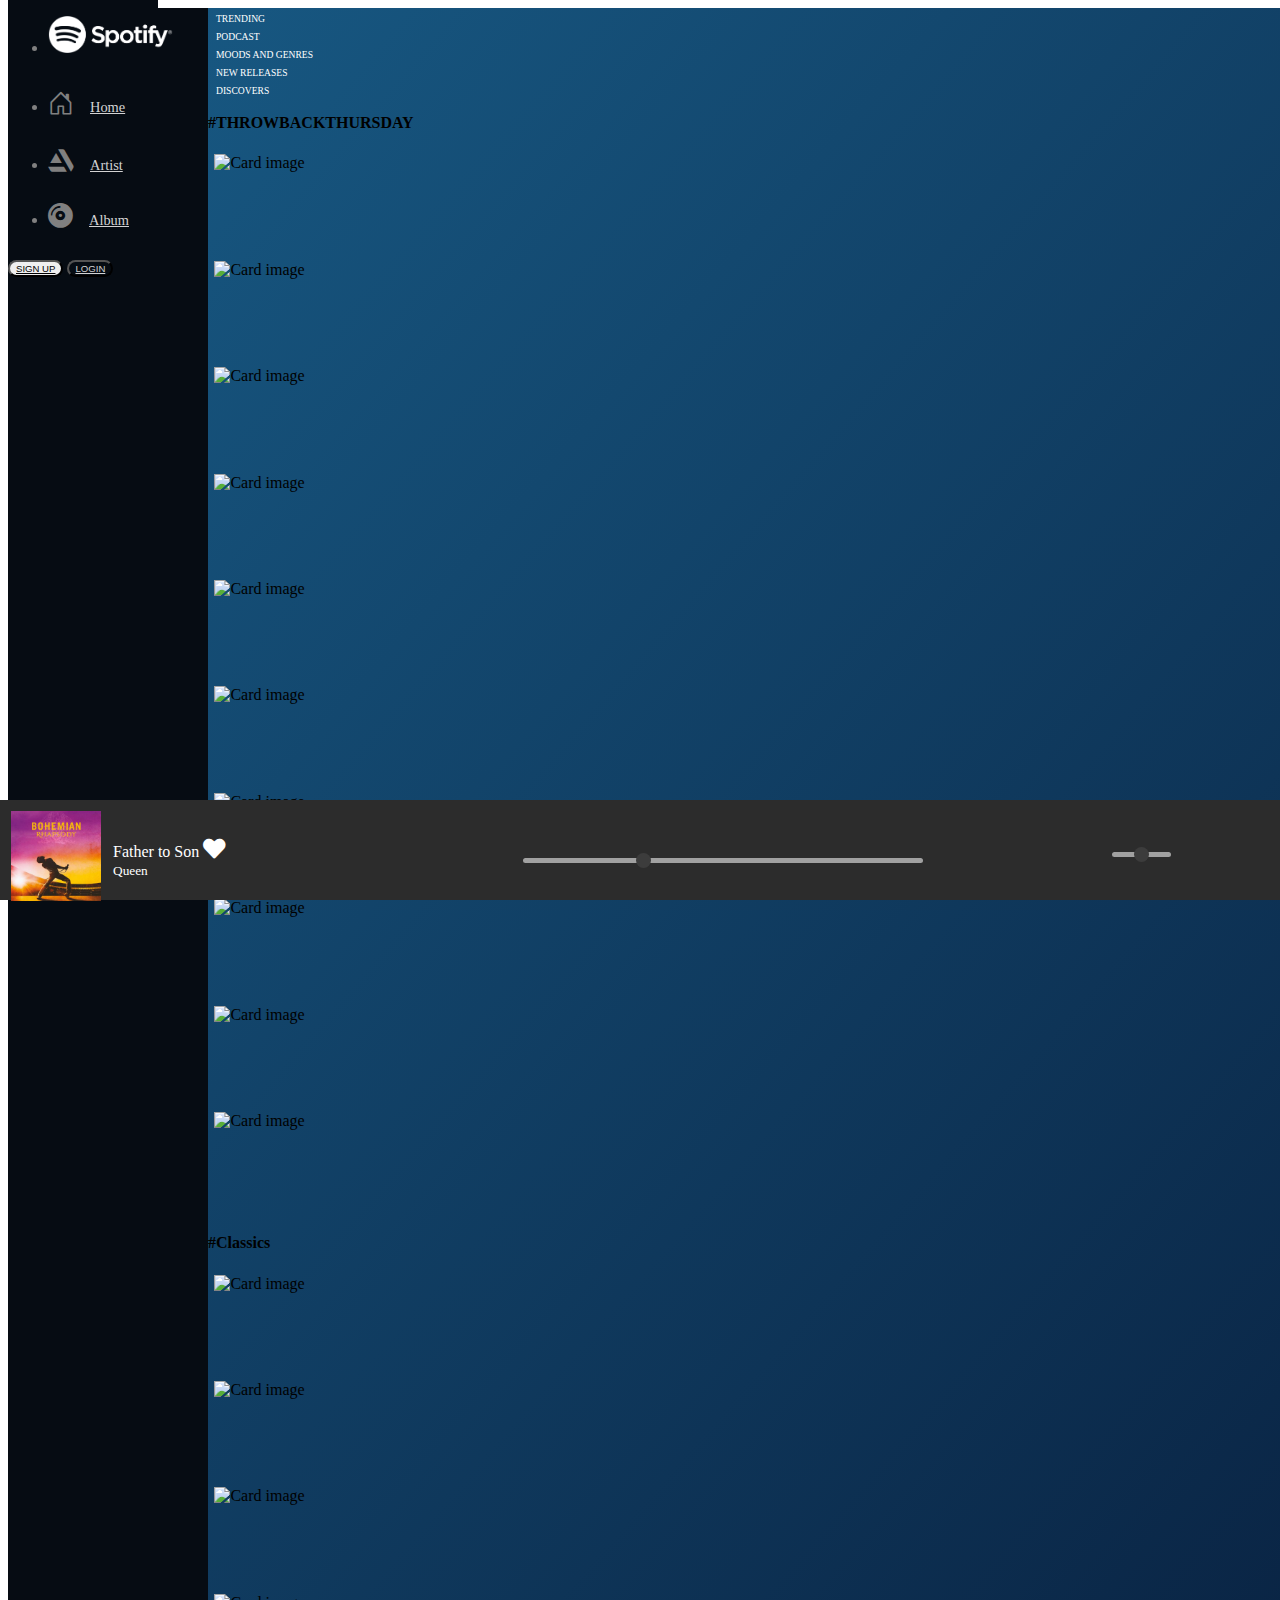
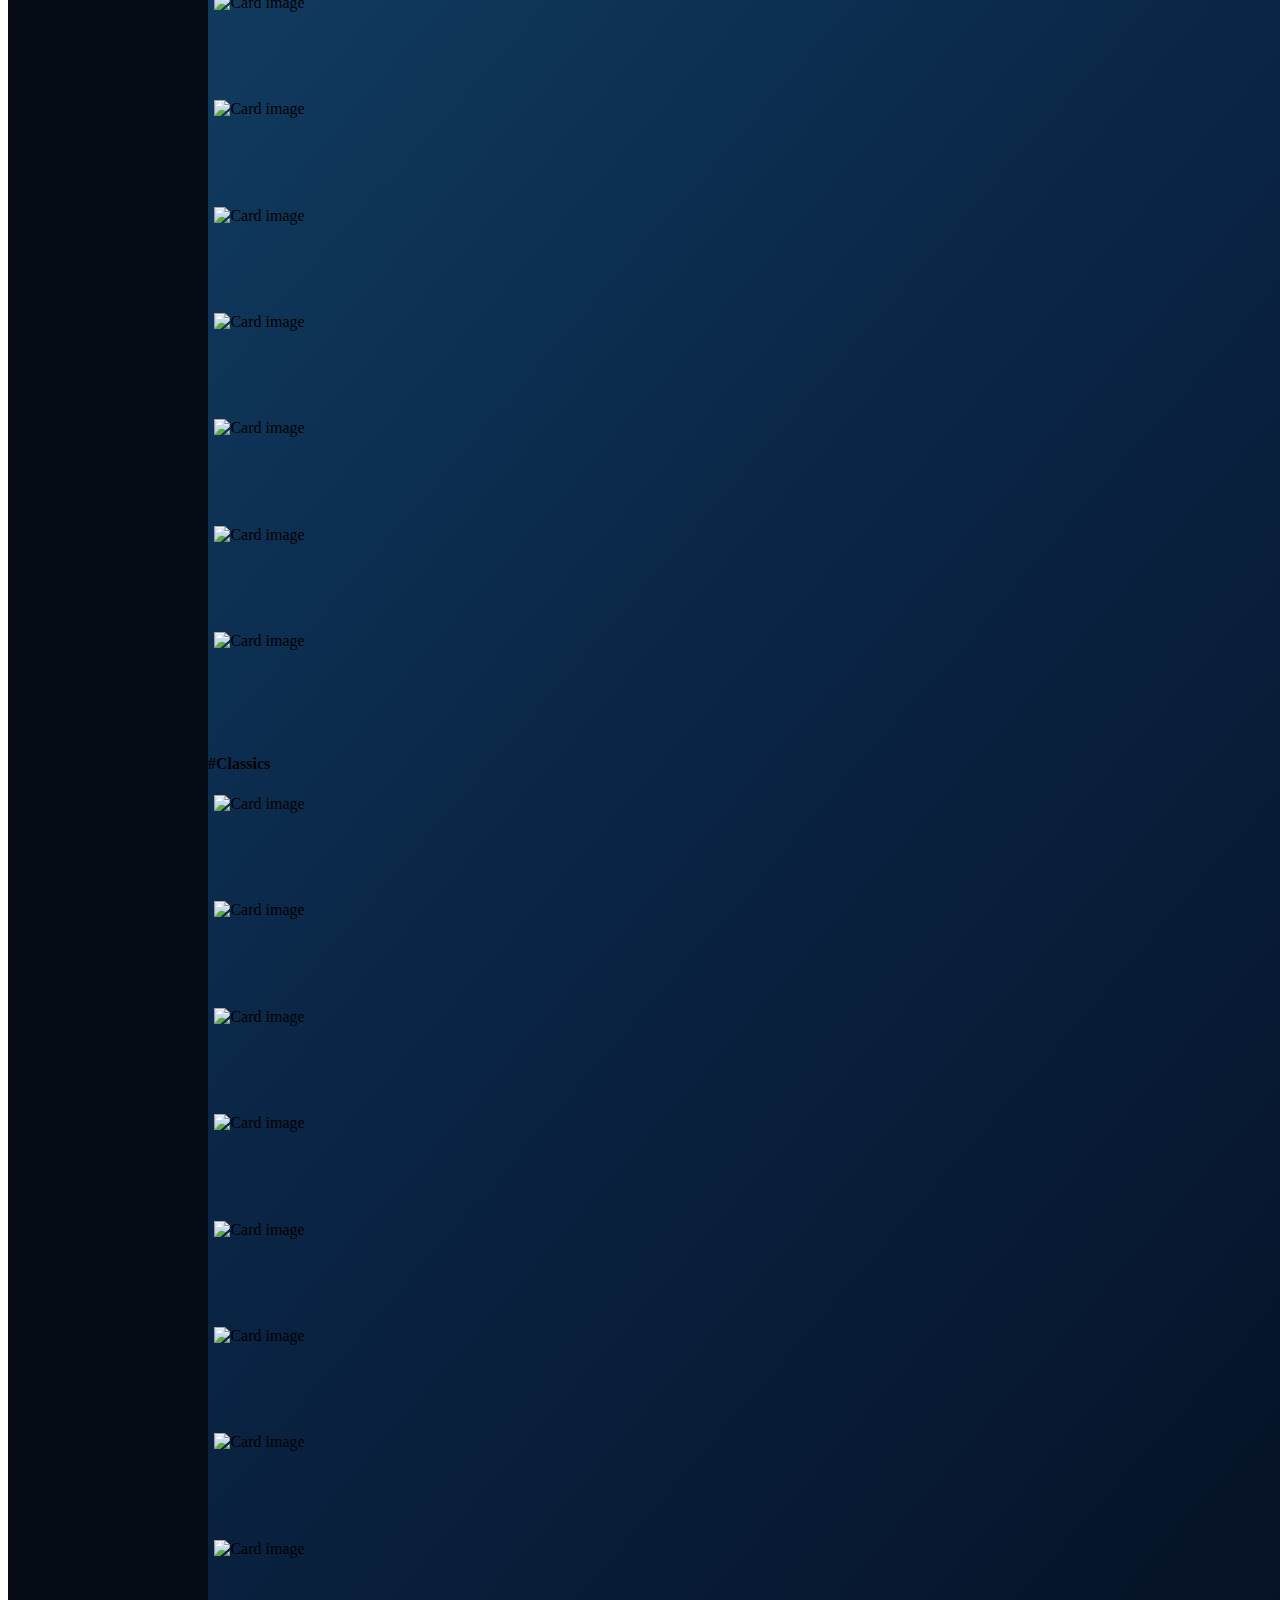
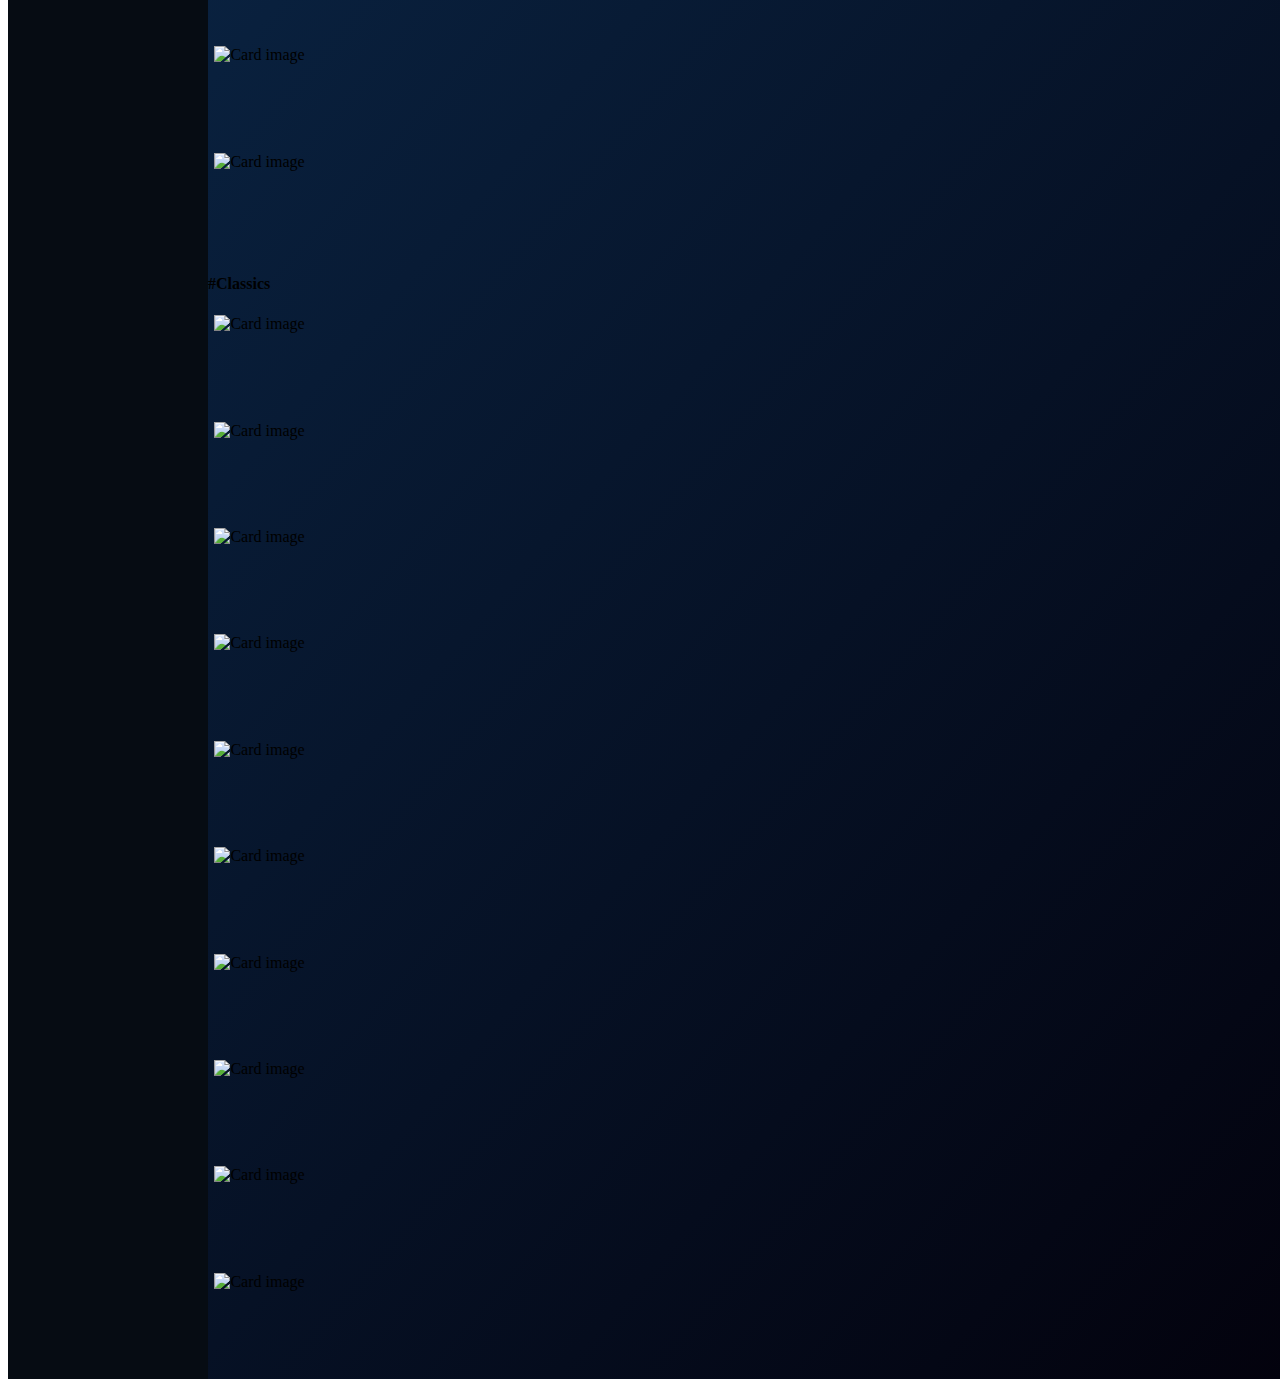
==== commit 9aa72405: "player responsiveness issue resoloved, started workiing on mobile-playbar" ====
--- a/index.html
+++ b/index.html
@@ -34,7 +34,7 @@
 
     <!-- Main content -->
     <main id="index-main">
-      <div class="container-flex p-4">
+      <div class="flex-container overflow p-4">
         <div class="d-flex mb-4 justify-content-center">
           <div class="row justify-content-center">
             <div><a href="#">TRENDING</a></div>
@@ -488,8 +488,98 @@
     </main>
 
     <!-- playbar -->
-    <div id="playbar"></div>
-
+    <footer>
+      <div id="desktop-footer-container">
+        <!-- PLAYBAR DESKTOP VIEW CODE -->
+        <table class="container-fluid">
+          <tr>
+            <td class="player text-white" width="90px">
+              <img src="assets/queen-thumbnail.jpg" width="90px" />
+            </td>
+            <td class="player text-white mt-4" width="33%">
+              Father to Son
+              <i class="fas fa-heart mx-4"></i>
+              <br />
+              <span class="text-muted" style="font-size: smaller">Queen</span>
+            </td>
+
+            <!-- player buttons -->
+            <td
+              class="player text-white"
+              width="40%"
+              style="text-align: center"
+            >
+              <ion-icon class="mx-4" name="shuffle-outline"></ion-icon>
+              <ion-icon
+                class="mx-4"
+                name="play-skip-back-circle-outline"
+              ></ion-icon>
+
+              <ion-icon class="mx-2" name="pause-circle-outline"></ion-icon>
+
+              <ion-icon
+                class="mx-4"
+                name="play-skip-forward-circle-outline"
+              ></ion-icon>
+              <ion-icon class="mx-3" name="repeat-outline"></ion-icon>
+              <input
+                type="range"
+                min="1"
+                max="100"
+                value="30"
+                class="slider mx-3"
+                id="myRange-musicPlay"
+              />
+            </td>
+            <td
+              class="player text-white"
+              width="33%"
+              style="text-align: center"
+            >
+              <ion-icon style="margin: 0 20px" name="albums-outline"></ion-icon>
+              <ion-icon name="volume-high-outline"></ion-icon>
+              <input style="font-size: 60px; vertical-align: super" type="range"
+              min="1" max="100" value="50" class="slider mx-2"
+              id="myRange-volume"
+            </td>
+          </tr>
+        </table>
+      </div>
+
+      <div id="mobile-footer-container">
+        <!-- <div
+          id="mobile-playbar"
+          class="d-flex border-bottom justify-content-around"
+        >
+          <div>heart</div>
+          <div>Title</div>
+          <div>playbutton</div> -->
+        </div>
+
+        <div id="mobile-navbar" class="mt-4">
+          <div class="d-flex justify-content-around align-items-baseline">
+            <div class="d-flex flex-column align-items-center">
+              <i class="bi bi-house-door"></i>
+              <a href="index.html">Home</a>
+            </div>
+            <div class="d-flex flex-column align-items-center">
+              <i class="bi bi-search"></i>
+              <a href="#">Search</a>
+            </div>
+            <div class="d-flex flex-column align-items-center">
+              <i class="fab fa-artstation"></i>
+              <a href="./pages/artist.html">Artist</a>
+            </div>
+            <div class="d-flex flex-column align-items-center">
+              <i class="fas fa-compact-disc"></i>
+              <a href="./pages/album.html">Album</a>
+            </div>
+          </div>
+        </div>
+      </div>
+    </footer>
+
+    <script src="https://unpkg.com/ionicons@5.4.0/dist/ionicons.js"></script>
     <script
       src="https://code.jquery.com/jquery-3.5.1.slim.min.js"
       integrity="sha384-DfXdz2htPH0lsSSs5nCTpuj/zy4C+OGpamoFVy38MVBnE+IbbVYUew+OrCXaRkfj"
--- a/css/global.css
+++ b/css/global.css
@@ -96,8 +96,8 @@
 }
 
 footer {
-  left: 0;
-  bottom: 0;
+  left: 0px;
+  bottom: 0px;
   width: 100%;
   height: 100px;
   position: fixed;
@@ -121,14 +121,96 @@
 }
 
 @media screen and (max-width: 768px) {
-  #sidenav {
+  #sidenav,
+  #desktop-footer-container {
     display: none;
   }
 }
 
 @media screen and (min-width: 768px) {
-  #mobile-footer-container {
+  #mobile-footer-container,
+  #mobile-navbar {
     display: none;
   }
 }
+
+.album-name {
+  font-size: 12px;
+  color: gray;
+}
+
+.track-time {
+  font-size: 11px;
+  color: gray;
+  width: 100px;
+}
+
+.track-list,
+.album-track {
+  font-size: 0.8rem;
+  color: #fff;
+}
+
+.fa-heart,
+.fa-ellipsis-h {
+  color: #fff;
+}
+
+.btn-success {
+  background-color: #1db954;
+}
+
+.icon-box {
+  width: 10px;
+  color: #fff;
+}
+
+.album-track {
+  width: auto;
+}
+
+table {
+  border-spacing: 10px;
+  border-collapse: separate;
+  margin: auto;
+}
+
+@media only screen and (max-width: 991px) {
+  .ablum-cover-section {
+    margin: auto;
+  }
+}
+
+.player-buttons-play,
+.player-buttons-volume {
+  font-size: 32px;
+}
+
+.slider {
+  -webkit-appearance: none;
+  width: 20%;
+  height: 25px;
+  background: #d3d3d3;
+  height: 5px;
+  outline: none;
+  border-radius: 5px;
+  opacity: 0.7;
+  -webkit-transition: 0.2s;
+  -webkit-transition: opacity 0.2s;
+  transition: opacity 0.2s;
+}
+
+.slider::-webkit-slider-thumb {
+  -webkit-appearance: none;
+  appearance: none;
+  width: 15px;
+  height: 15px;
+  border-radius: 50%;
+  background: #444444;
+  cursor: pointer;
+}
+
+#myRange-musicPlay {
+  width: 400px;
+}
 /*# sourceMappingURL=global.css.map */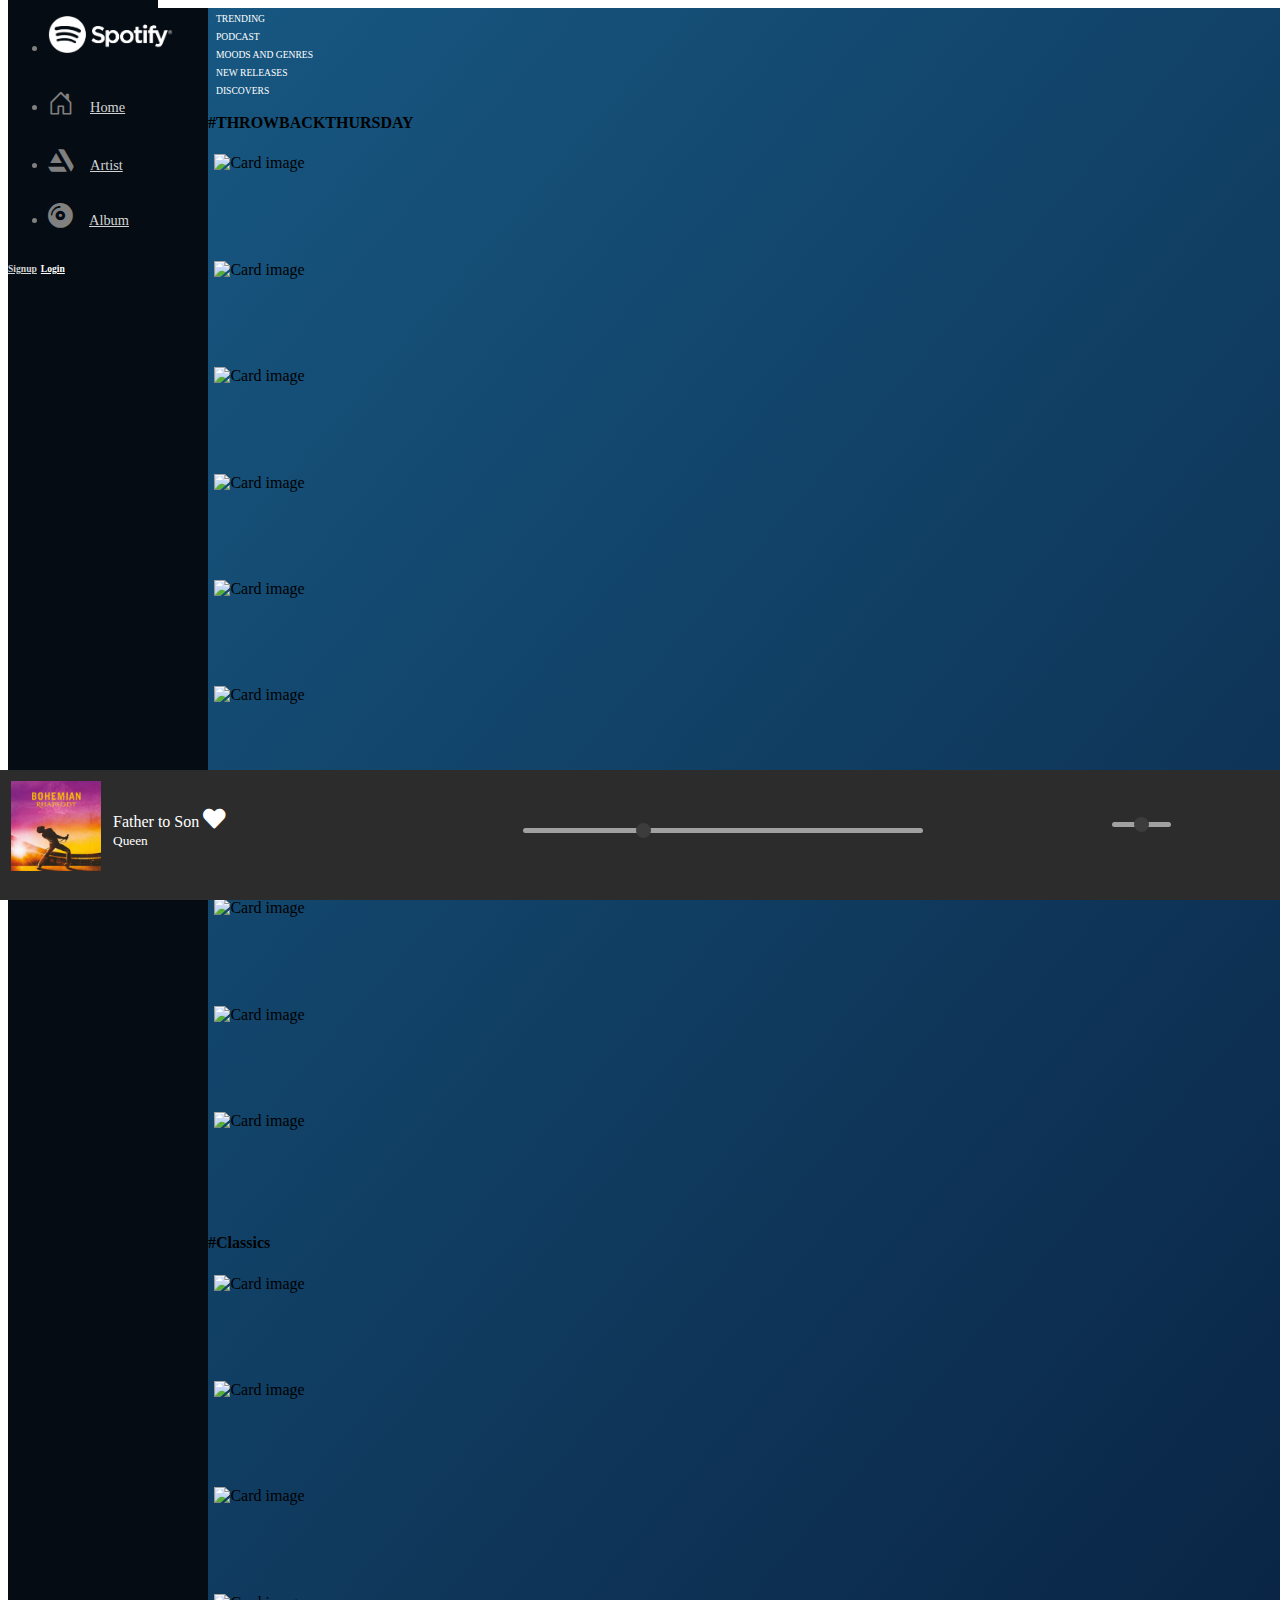
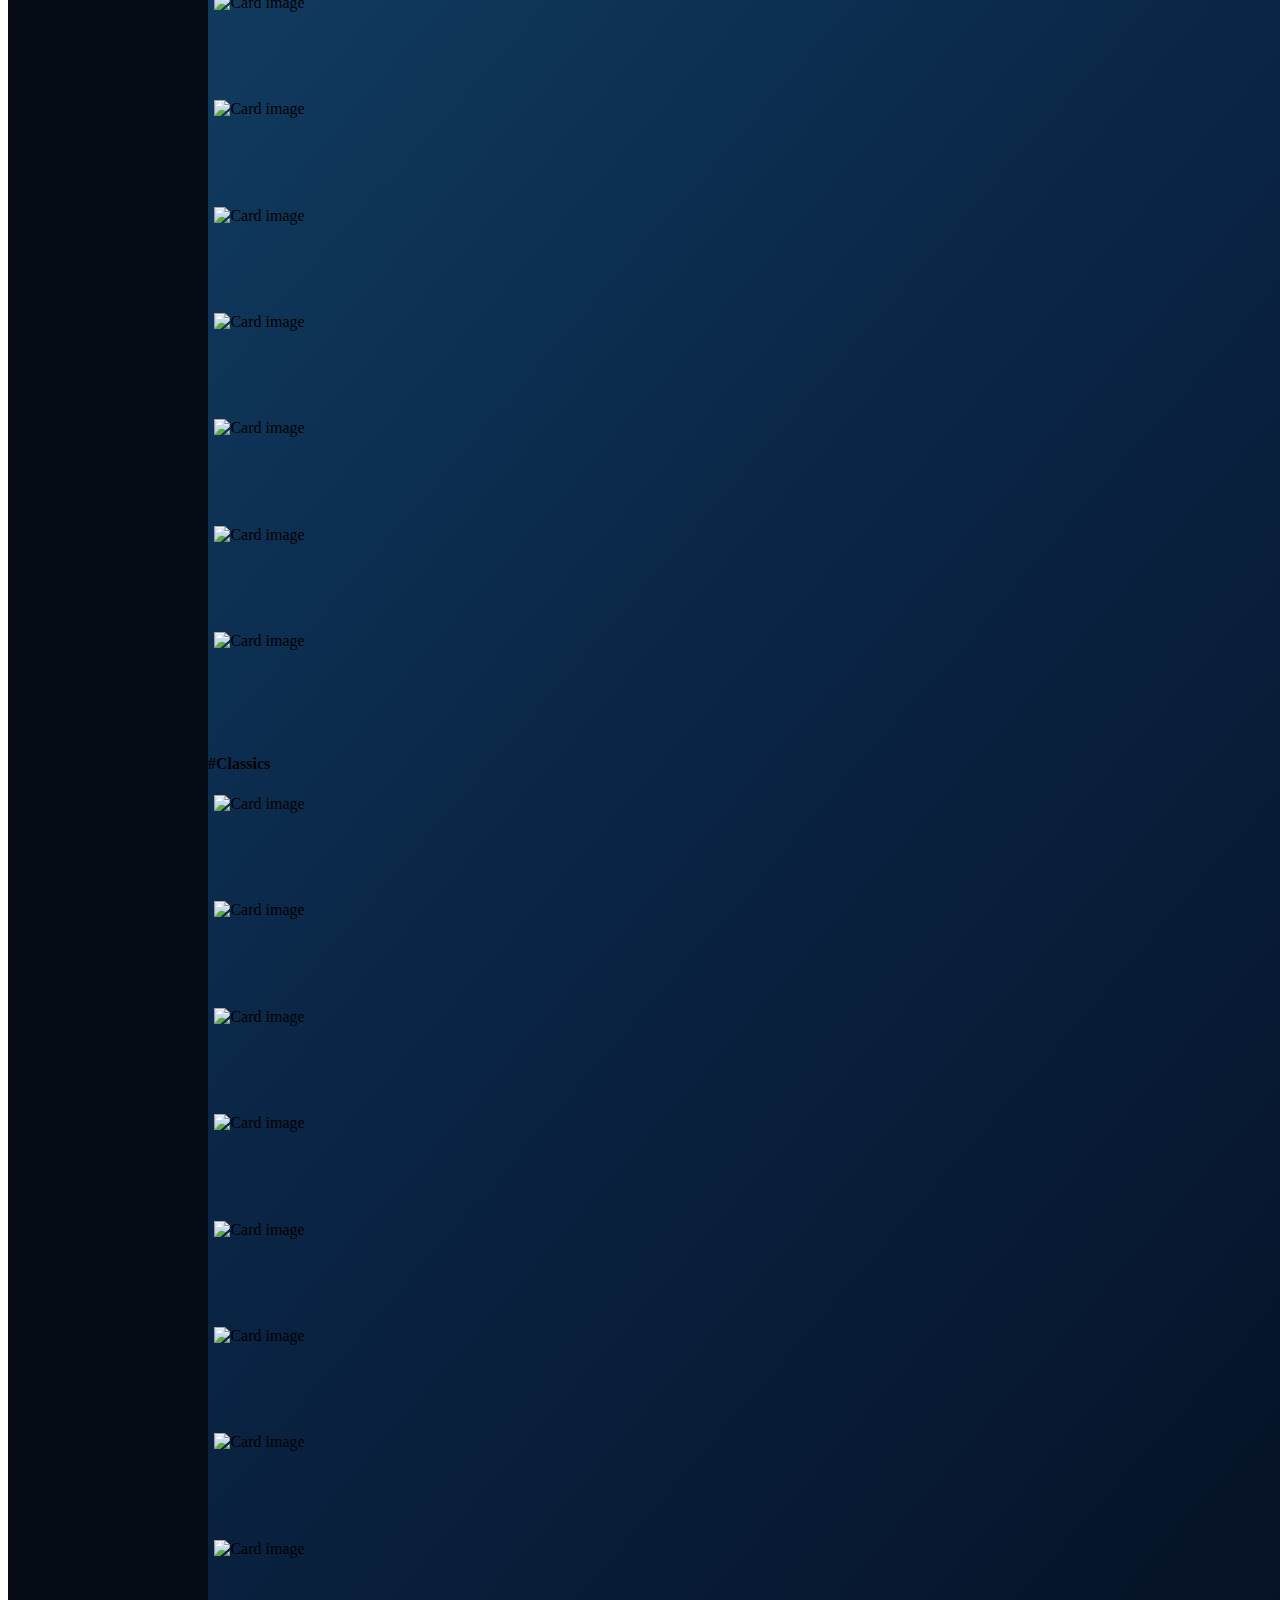
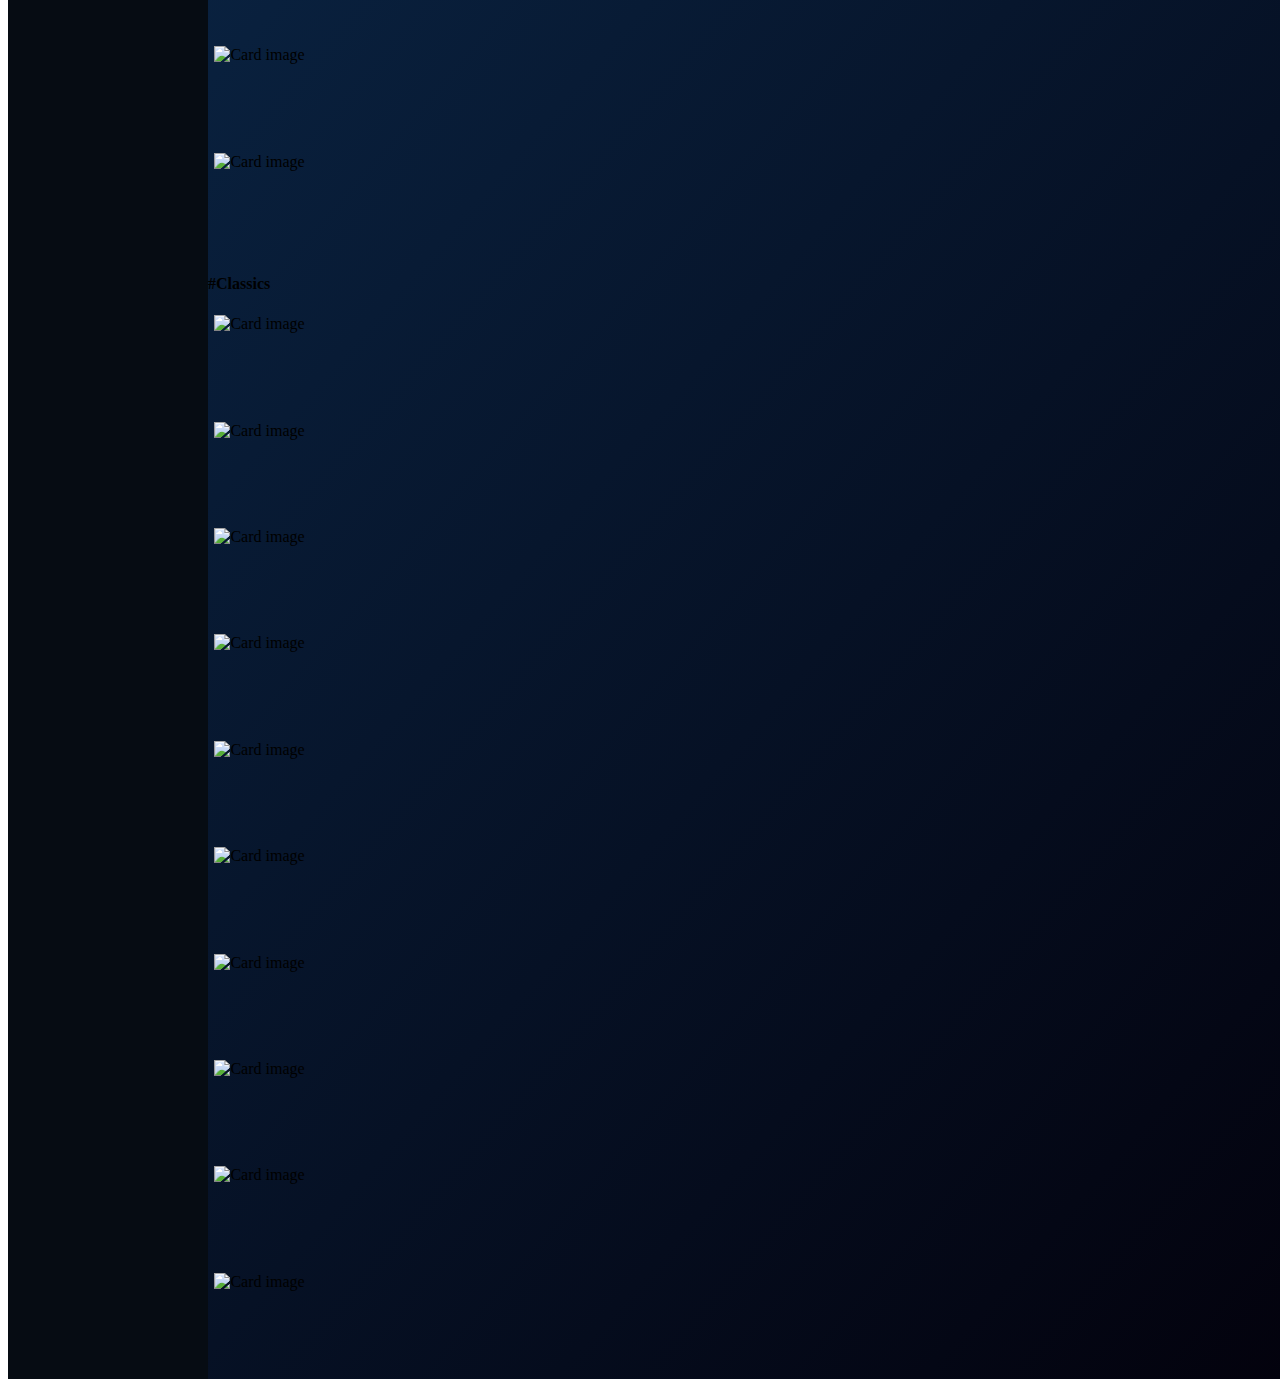
==== commit f2f18db9: "Revert "hovering effect"" ====
--- a/index.html
+++ b/index.html
@@ -34,7 +34,7 @@
 
     <!-- Main content -->
     <main id="index-main">
-      <div class="flex-container overflow p-4">
+      <div class="flex-container overflow p-3">
         <div class="d-flex mb-4 justify-content-center">
           <div class="row justify-content-center">
             <div><a href="#">TRENDING</a></div>
@@ -44,7 +44,7 @@
             <div><a href="#">DISCOVERS</a></div>
           </div>
         </div>
-        <div class="mb-4 container-flex">
+        <div class="mb-4">
           <h3 class="text-white mb-3">#THROWBACKTHURSDAY</h3>
           <div
             style="width: 100%"
@@ -487,96 +487,8 @@
       </div>
     </main>
 
-    <!-- playbar -->
-    <footer>
-      <div id="desktop-footer-container">
-        <!-- PLAYBAR DESKTOP VIEW CODE -->
-        <table class="container-fluid">
-          <tr>
-            <td class="player text-white" width="90px">
-              <img src="assets/queen-thumbnail.jpg" width="90px" />
-            </td>
-            <td class="player text-white mt-4" width="33%">
-              Father to Son
-              <i class="fas fa-heart mx-4"></i>
-              <br />
-              <span class="text-muted" style="font-size: smaller">Queen</span>
-            </td>
-
-            <!-- player buttons -->
-            <td
-              class="player text-white"
-              width="40%"
-              style="text-align: center"
-            >
-              <ion-icon class="mx-4" name="shuffle-outline"></ion-icon>
-              <ion-icon
-                class="mx-4"
-                name="play-skip-back-circle-outline"
-              ></ion-icon>
-
-              <ion-icon class="mx-2" name="pause-circle-outline"></ion-icon>
-
-              <ion-icon
-                class="mx-4"
-                name="play-skip-forward-circle-outline"
-              ></ion-icon>
-              <ion-icon class="mx-3" name="repeat-outline"></ion-icon>
-              <input
-                type="range"
-                min="1"
-                max="100"
-                value="30"
-                class="slider mx-3"
-                id="myRange-musicPlay"
-              />
-            </td>
-            <td
-              class="player text-white"
-              width="33%"
-              style="text-align: center"
-            >
-              <ion-icon style="margin: 0 20px" name="albums-outline"></ion-icon>
-              <ion-icon name="volume-high-outline"></ion-icon>
-              <input style="font-size: 60px; vertical-align: super" type="range"
-              min="1" max="100" value="50" class="slider mx-2"
-              id="myRange-volume"
-            </td>
-          </tr>
-        </table>
-      </div>
-
-      <div id="mobile-footer-container">
-        <!-- <div
-          id="mobile-playbar"
-          class="d-flex border-bottom justify-content-around"
-        >
-          <div>heart</div>
-          <div>Title</div>
-          <div>playbutton</div> -->
-        </div>
-
-        <div id="mobile-navbar" class="mt-4">
-          <div class="d-flex justify-content-around align-items-baseline">
-            <div class="d-flex flex-column align-items-center">
-              <i class="bi bi-house-door"></i>
-              <a href="index.html">Home</a>
-            </div>
-            <div class="d-flex flex-column align-items-center">
-              <i class="bi bi-search"></i>
-              <a href="#">Search</a>
-            </div>
-            <div class="d-flex flex-column align-items-center">
-              <i class="fab fa-artstation"></i>
-              <a href="./pages/artist.html">Artist</a>
-            </div>
-            <div class="d-flex flex-column align-items-center">
-              <i class="fas fa-compact-disc"></i>
-              <a href="./pages/album.html">Album</a>
-            </div>
-          </div>
-        </div>
-      </div>
+    <footer id="footer">
+      <!-- JS dynamically injected during window onload in app.js -->
     </footer>
 
     <script src="https://unpkg.com/ionicons@5.4.0/dist/ionicons.js"></script>
--- a/css/global.css
+++ b/css/global.css
@@ -71,22 +71,14 @@
 }
 
 nav .btn {
-  border-radius: 25px;
+  border-radius: 30px;
   font-size: 0.6rem;
-}
-
-nav .btn-signup a {
-  color: black;
-  font-size: 0.6rem;
+  font-weight: bold;
 }
 
 nav .btn-login {
   background: none;
   color: white;
-  font-size: 0.6rem;
-}
-
-nav .btn-login a {
   font-size: 0.6rem;
 }
 
@@ -99,10 +91,12 @@
   left: 0px;
   bottom: 0px;
   width: 100%;
-  height: 100px;
+  height: 130px;
   position: fixed;
   background-color: #2c2c2c;
   color: white;
+  /* Fallback stuff */
+  /* WebKit styles */
 }
 
 footer a {
@@ -114,10 +108,42 @@
 footer i:hover {
   color: white;
   text-decoration: none;
+  cursor: pointer;
 }
 
 footer i {
   font-size: 1.4rem;
+}
+
+footer #progress {
+  padding: 0;
+  margin: 0;
+  height: 10px;
+  width: 100%;
+  border-radius: 0;
+  color: white;
+}
+
+footer progress[value] {
+  -webkit-appearance: none;
+     -moz-appearance: none;
+          appearance: none;
+  /* Needed for Safari */
+  border: none;
+  /* Needed for Firefox */
+  color: #e52e71;
+  /* Fallback to a solid color */
+}
+
+footer progress[value]::-webkit-progress-value {
+  background-image: -webkit-gradient(linear, left top, right top, from(#35e400), to(#2ee59f));
+  background-image: linear-gradient(to right, #35e400, #2ee59f);
+  -webkit-transition: width 1s linear;
+  transition: width 1s linear;
+}
+
+footer #timer {
+  font-size: 0.9rem;
 }
 
 @media screen and (max-width: 768px) {
@@ -213,4 +239,4 @@
 #myRange-musicPlay {
   width: 400px;
 }
-/*# sourceMappingURL=global.css.map */+/*# sourceMappingURL=global.css.map */
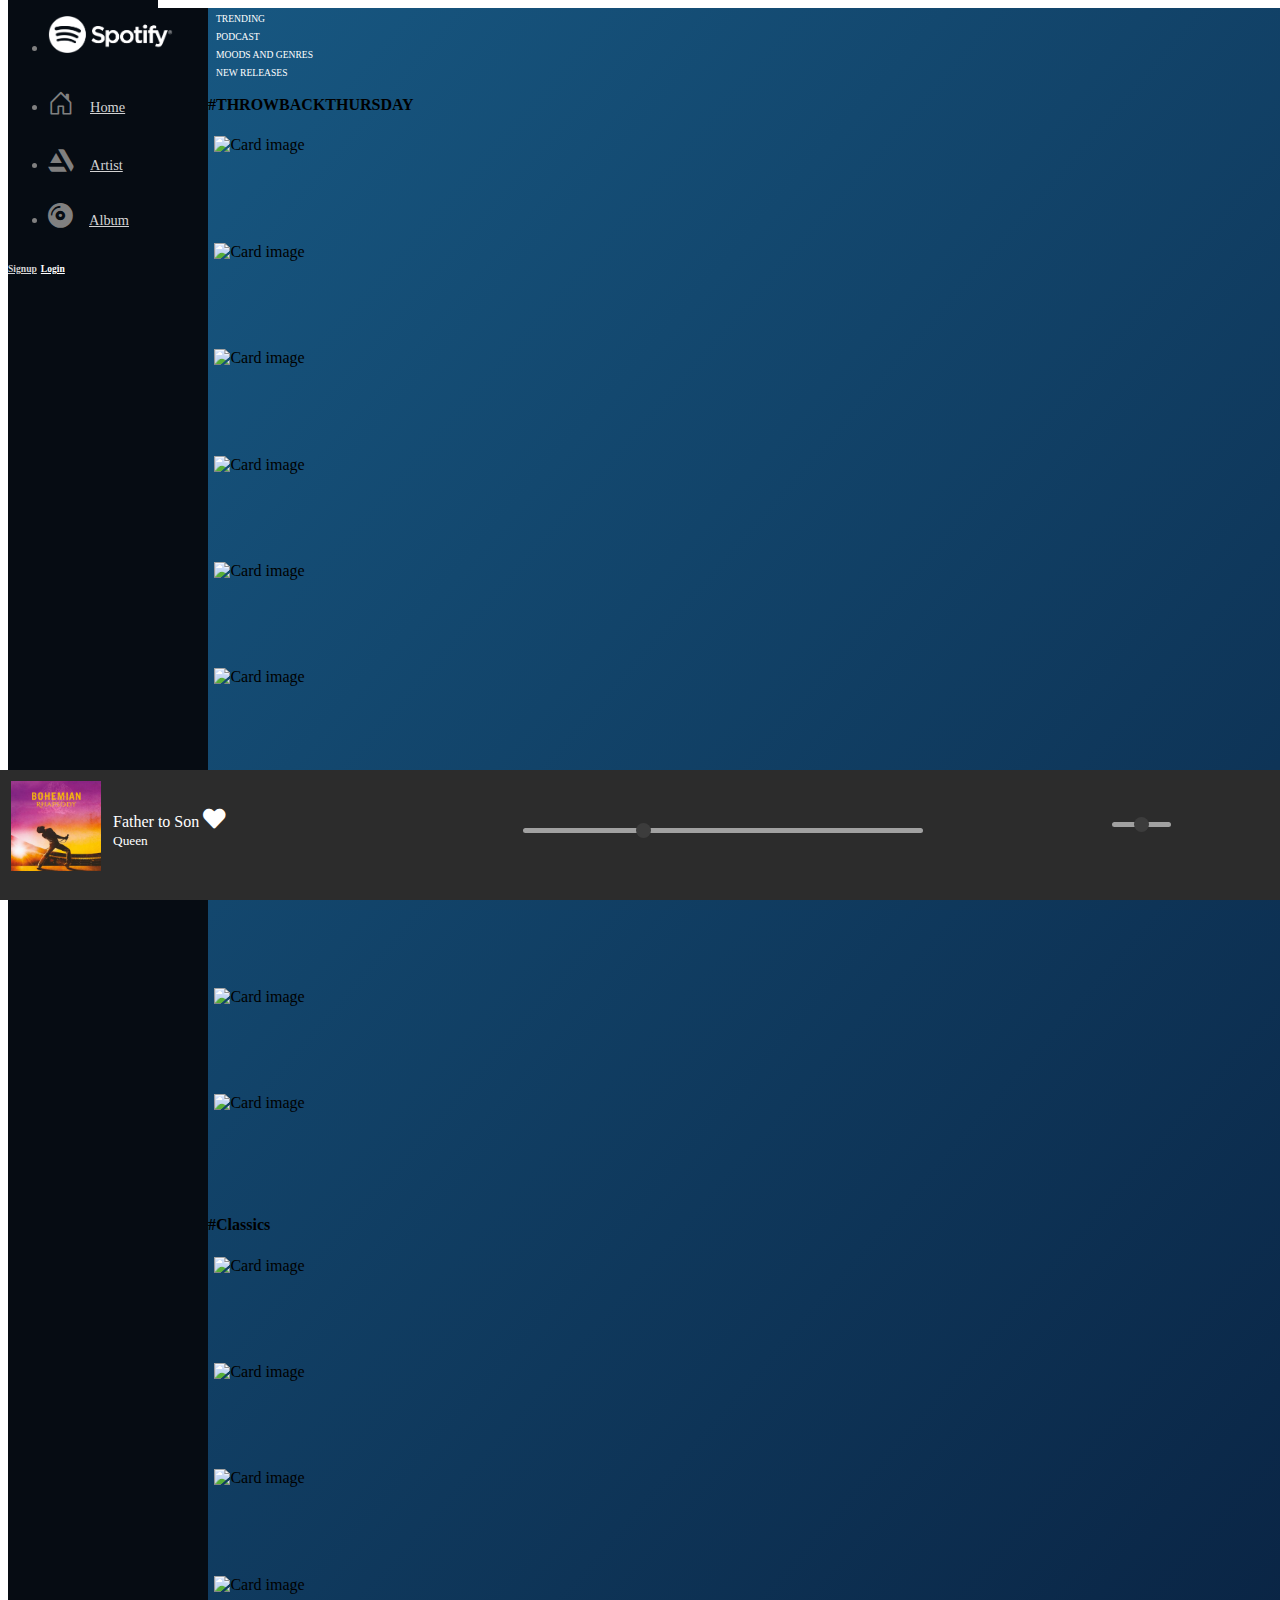
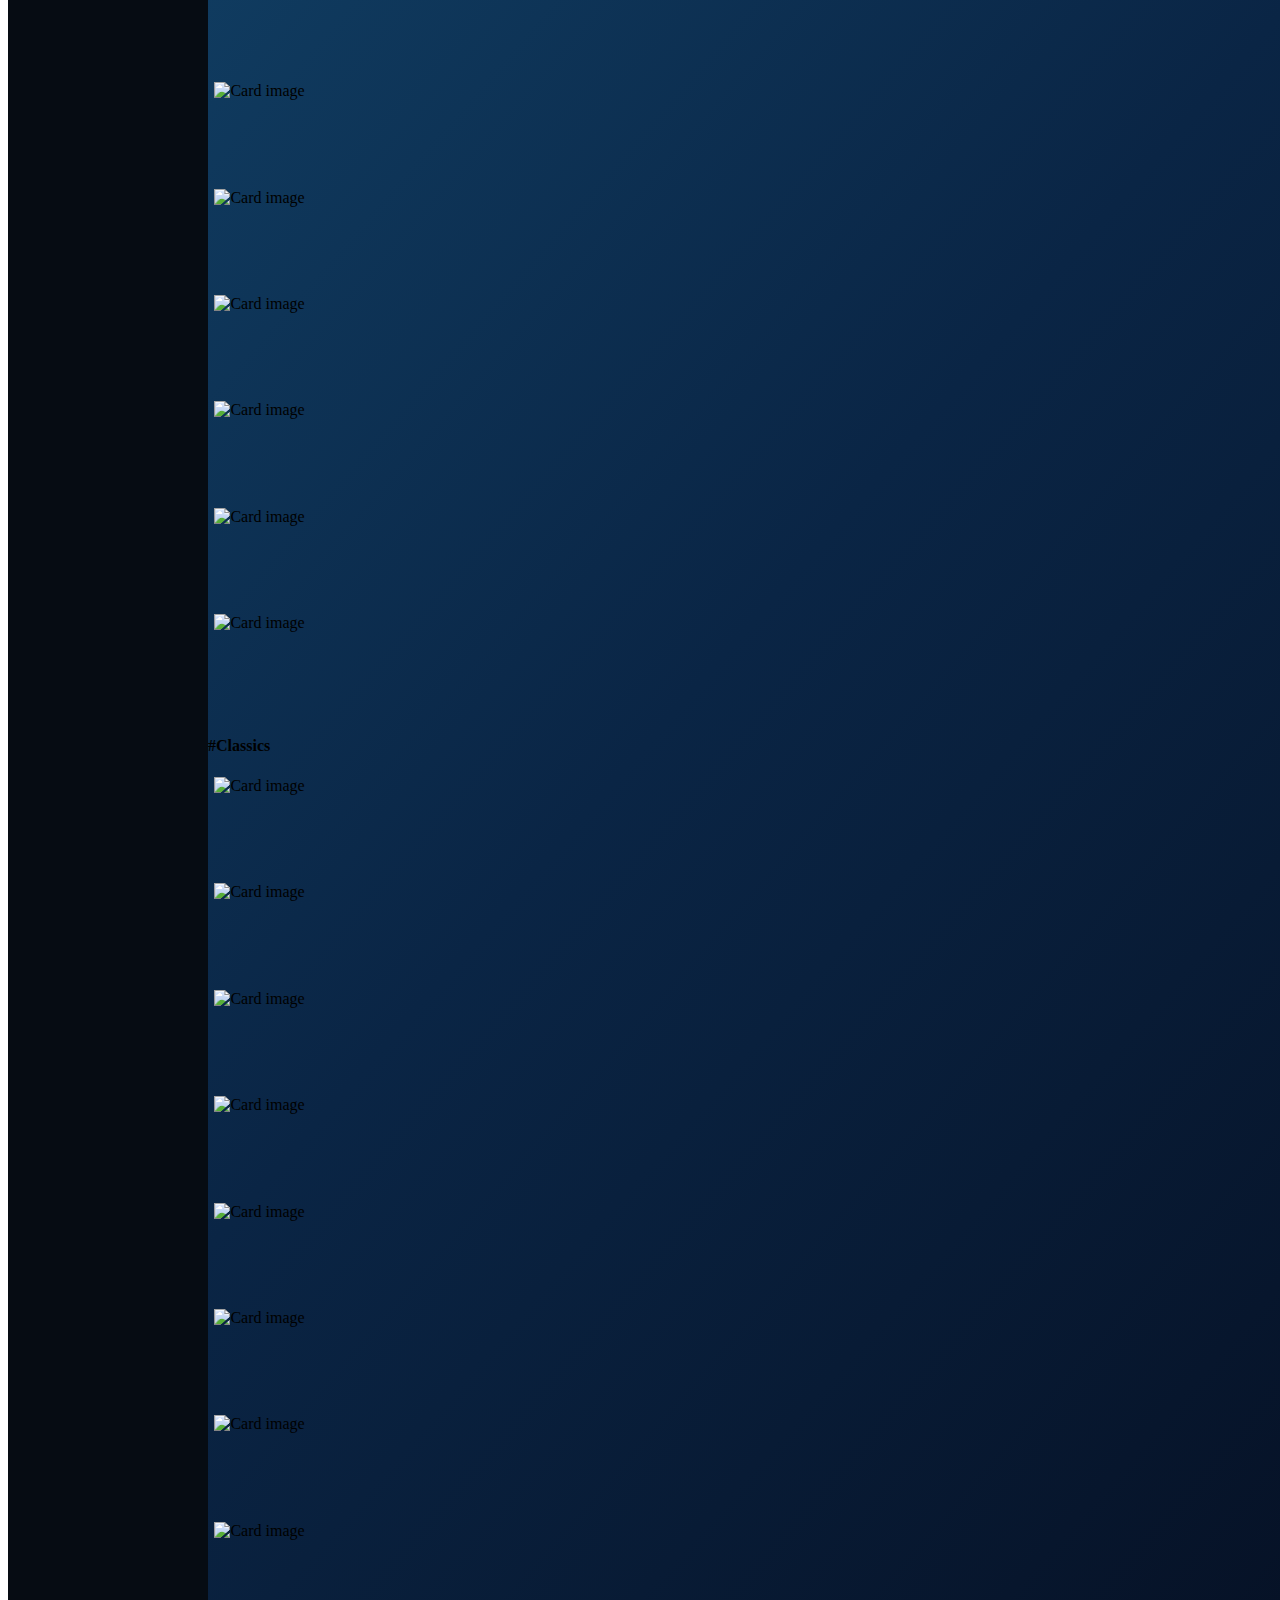
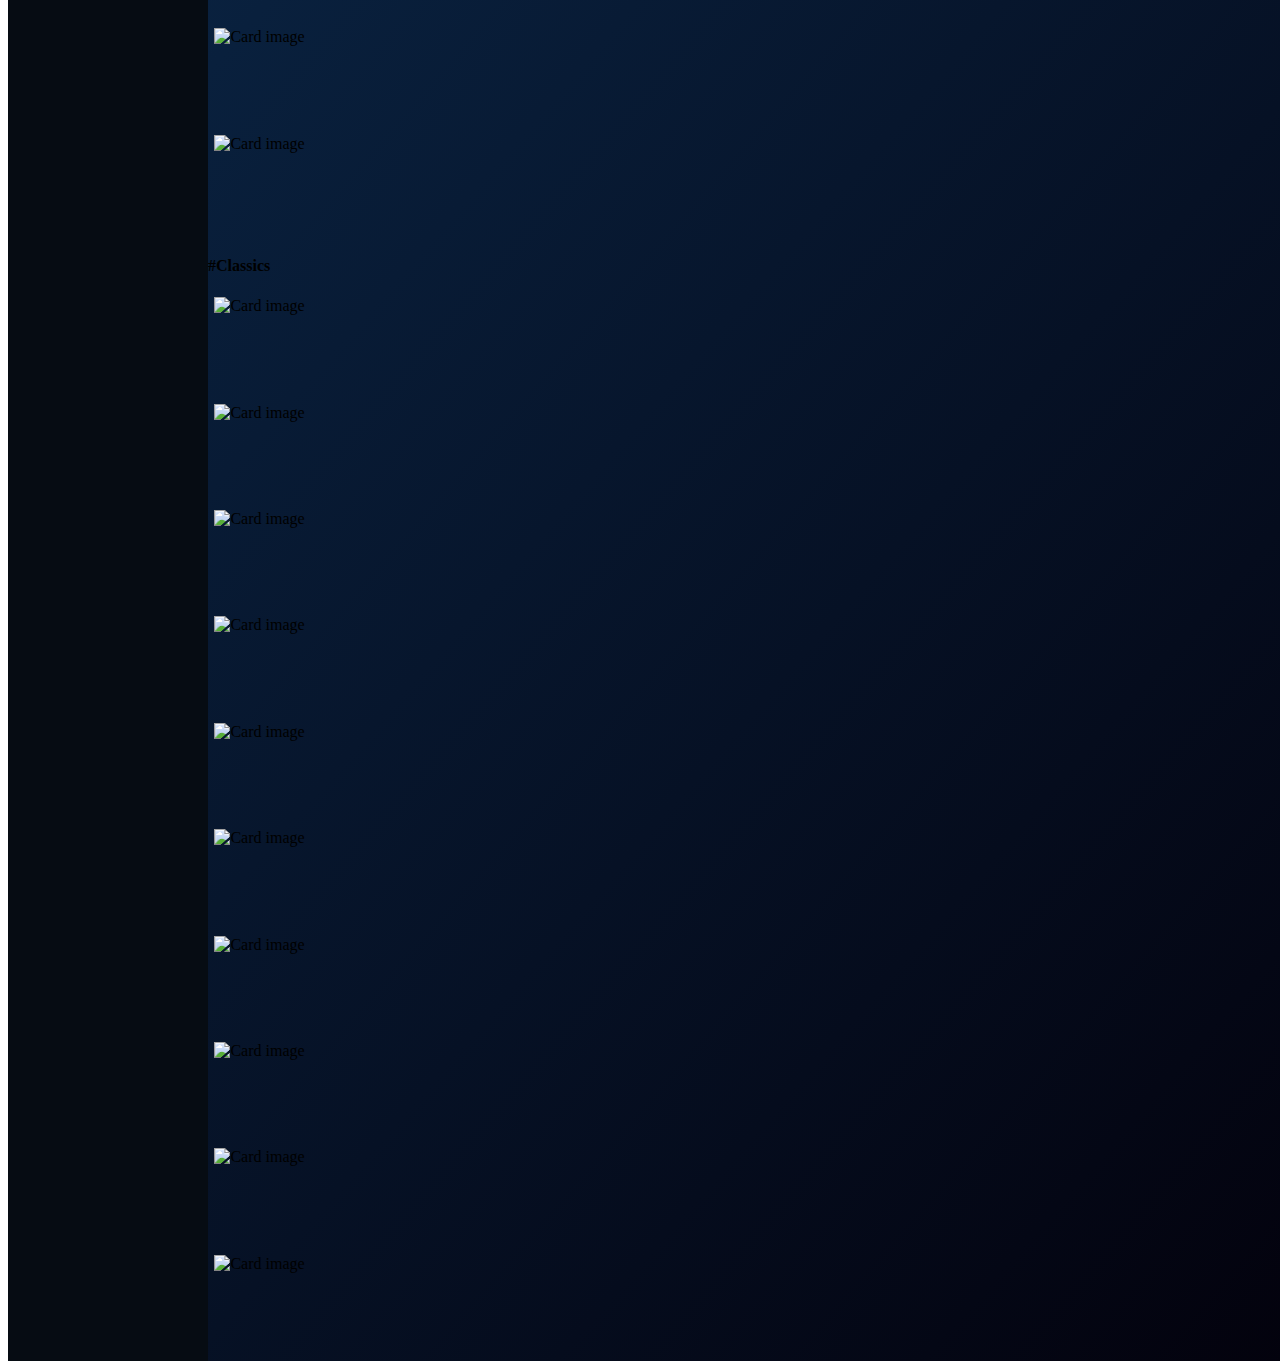
==== commit b13958b5: "minor top menu change" ====
--- a/index.html
+++ b/index.html
@@ -41,7 +41,6 @@
             <div><a href="#">PODCAST</a></div>
             <div><a href="#">MOODS AND GENRES</a></div>
             <div><a href="#">NEW RELEASES</a></div>
-            <div><a href="#">DISCOVERS</a></div>
           </div>
         </div>
         <div class="mb-4">
